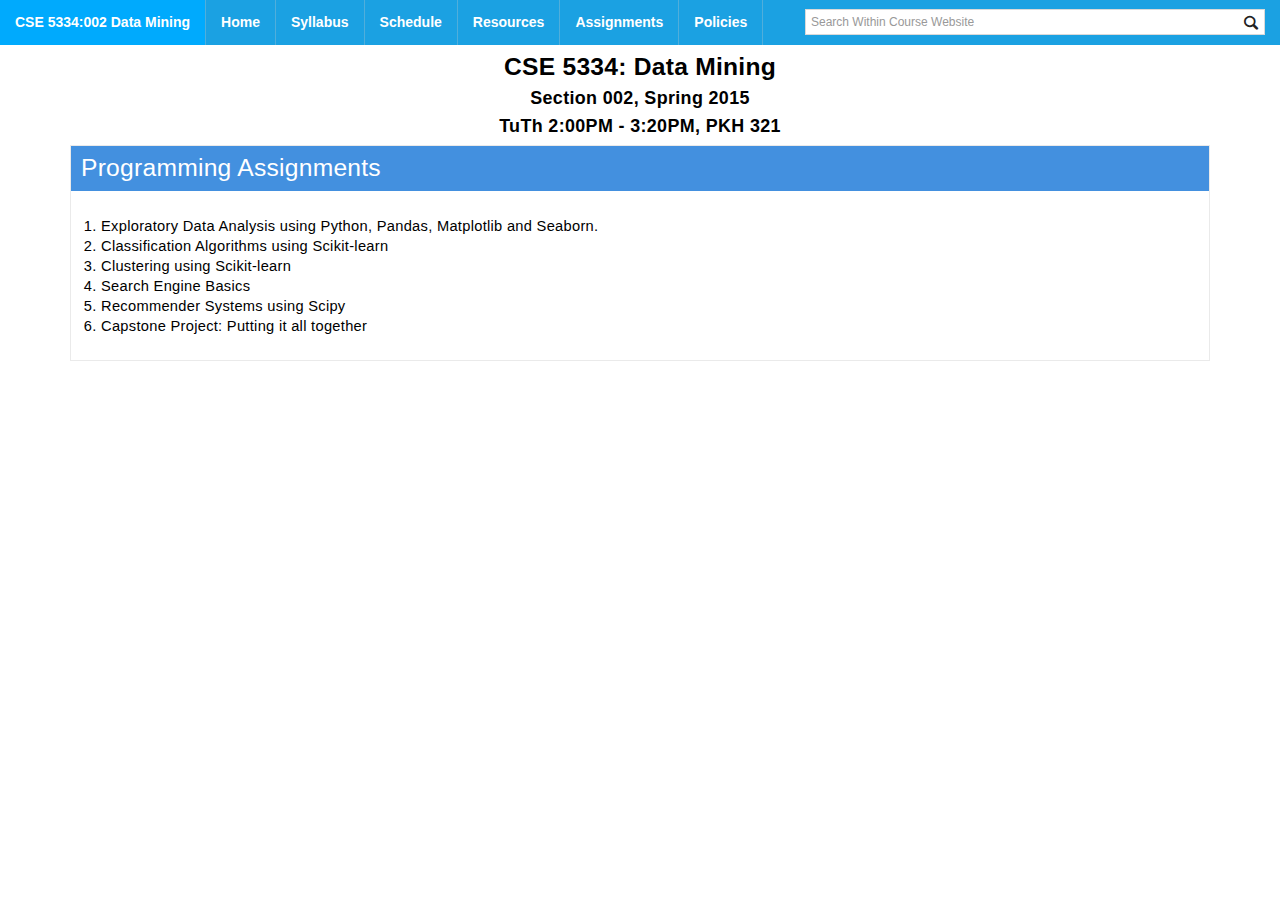
==== assignments.html @ b28990b8 "Initial checkin." ====
<!DOCTYPE html>
<html lang="en">
    <head>
        <link href="css/metro-bootstrap.min.css" rel="stylesheet">
        <link href="css/metro-bootstrap-responsive.min.css" rel="stylesheet">
        <link href="css/iconFont.min.css" rel="stylesheet">
        <link href="css/courses.css" rel="stylesheet">

        <script src="js/jquery/jquery.min.js"></script>
        <script src="js/jquery/jquery.widget.min.js"></script>

        <title>CSE 5334:002 Data Mining - Programming Assignments</title>

    </head>

    <body class="metro">

            <div class="navigation-bar">
                <div class="navigation-bar-content">
                    <a href="index.html" class="element"><strong>CSE 5334:002 Data Mining</strong></a>
                    <span class="element-divider"></span>

                    <a href="index.html" class="element"><strong>Home</strong></a>
                    <span class="element-divider"></span>
                    <a href="syllabus.html" class="element"><strong>Syllabus</strong></a>
                    <span class="element-divider"></span>
                    <a href="schedule.html" class="element"><strong>Schedule</strong></a>
                    <span class="element-divider"></span>
                    <a href="resources.html" class="element"><strong>Resources</strong></a>
                    <span class="element-divider"></span>
                    <a href="assignments.html" class="element"><strong>Assignments</strong></a>
                    <span class="element-divider"></span>
                    <a href="policies.html" class="element"><strong>Policies</strong></a>
                    <span class="element-divider"></span>

                    <div class="element input-element  place-right">
                        <form role="search" method="GET" action="https://www.google.com/search" target="_blank">
                            <div class="input-control text size6">
                                <input type="text" placeholder="Search Within Course Website"  name="as_q" >
                                <input type="hidden" name="as_sitesearch" value="saravanan-thirumuruganathan.github.io">
                                <button class="btn-search"></button>
                            </div>
                        </form>
                    </div>

                </div>
            </div>







        <div class="container">

            <h3 class="text-center">CSE 5334: Data Mining</h3>
                <h4 class="text-center">Section 002, Spring 2015</h4>
                <h4 class="text-center">TuTh 2:00PM - 3:20PM, PKH 321</h4>


                <div class="panel">
                    <div class="panel-header bg-lightBlue fg-white">
                        Programming Assignments
                    </div>
                    <div class="panel-content">

                        <ol>
                            <li> Exploratory Data Analysis using Python, Pandas, Matplotlib and Seaborn.</li>
                            <li> Classification Algorithms using Scikit-learn</li>
                            <li> Clustering using Scikit-learn</li>
                            <li> Search Engine Basics</li>
                            <li> Recommender Systems using Scipy</li>
                            <li> Capstone Project: Putting it all together</li>
                        </ol>
        

                    </div>

                </div>




<p></p>


        </div>        

    </body>
</html>
---- css/iconFont.min.css ----
@font-face{font-family:'iconFont';src:url('../fonts/iconFont.eot');src:url('../fonts/iconFont.eot?#iefix') format('embedded-opentype'),url('../fonts/iconFont.woff') format('woff'),url('../fonts/iconFont.ttf') format('truetype'),url('../fonts/iconFont.svg#iconFont') format('svg');font-weight:normal;font-style:normal}[data-icon]:before{font-family:'iconFont';content:attr(data-icon);speak:none;font-weight:normal;font-variant:normal;text-transform:none;line-height:1;-webkit-font-smoothing:antialiased}[class*="icon-"]{font-family:'iconFont' !important;speak:none;font-style:normal;font-weight:normal !important;font-variant:normal;text-transform:none;text-decoration:inherit;line-height:1;display:inline-block;vertical-align:-8%;-webkit-font-smoothing:antialiased;font-size:inherit}[class*="icon-"].smaller{font-size:.7em;vertical-align:6%}[class*="icon-"].large{font-size:1.2em;vertical-align:-10%}.icon-newspaper:before{content:"\e001"}.icon-pencil:before{content:"\e002"}.icon-droplet:before{content:"\e003"}.icon-pictures:before{content:"\e004"}.icon-camera:before{content:"\e005"}.icon-music:before{content:"\e006"}.icon-film:before{content:"\e007"}.icon-camera-2:before{content:"\e008"}.icon-spades:before{content:"\e009"}.icon-clubs:before{content:"\e00a"}.icon-diamonds:before{content:"\e00b"}.icon-broadcast:before{content:"\e00c"}.icon-mic:before{content:"\e00d"}.icon-book:before{content:"\e00e"}.icon-file:before{content:"\e00f"}.icon-new:before{content:"\e010"}.icon-copy:before{content:"\e011"}.icon-folder:before{content:"\e012"}.icon-folder-2:before{content:"\e013"}.icon-tag:before{content:"\e014"}.icon-cart:before{content:"\e015"}.icon-basket:before{content:"\e016"}.icon-calculate:before{content:"\e017"}.icon-support:before{content:"\e018"}.icon-phone:before{content:"\e019"}.icon-mail:before{content:"\e01a"}.icon-location:before{content:"\e01b"}.icon-compass:before{content:"\e01c"}.icon-history:before{content:"\e01d"}.icon-clock:before{content:"\e01e"}.icon-bell:before{content:"\e01f"}.icon-calendar:before{content:"\e020"}.icon-printer:before{content:"\e021"}.icon-mouse:before{content:"\e022"}.icon-screen:before{content:"\e023"}.icon-laptop:before{content:"\e024"}.icon-mobile:before{content:"\e025"}.icon-cabinet:before{content:"\e026"}.icon-drawer:before{content:"\e027"}.icon-drawer-2:before{content:"\e028"}.icon-box:before{content:"\e029"}.icon-box-add:before{content:"\e02a"}.icon-box-remove:before{content:"\e02b"}.icon-download:before{content:"\e02c"}.icon-upload:before{content:"\e02d"}.icon-database:before{content:"\e02e"}.icon-flip:before{content:"\e02f"}.icon-flip-2:before{content:"\e030"}.icon-undo:before{content:"\e031"}.icon-redo:before{content:"\e032"}.icon-forward:before{content:"\e033"}.icon-reply:before{content:"\e034"}.icon-reply-2:before{content:"\e035"}.icon-comments:before{content:"\e036"}.icon-comments-2:before{content:"\e037"}.icon-comments-3:before{content:"\e038"}.icon-comments-4:before{content:"\e039"}.icon-comments-5:before{content:"\e03a"}.icon-user:before{content:"\e03b"}.icon-user-2:before{content:"\e03c"}.icon-user-3:before{content:"\e03d"}.icon-busy:before{content:"\e03e"}.icon-loading:before{content:"\e03f"}.icon-loading-2:before{content:"\e040"}.icon-search:before{content:"\e041"}.icon-zoom-in:before{content:"\e042"}.icon-zoom-out:before{content:"\e043"}.icon-key:before{content:"\e044"}.icon-key-2:before{content:"\e045"}.icon-locked:before{content:"\e046"}.icon-unlocked:before{content:"\e047"}.icon-wrench:before{content:"\e048"}.icon-equalizer:before{content:"\e049"}.icon-cog:before{content:"\e04a"}.icon-pie:before{content:"\e04b"}.icon-bars:before{content:"\e04c"}.icon-stats-up:before{content:"\e04d"}.icon-gift:before{content:"\e04e"}.icon-trophy:before{content:"\e04f"}.icon-diamond:before{content:"\e050"}.icon-coffee:before{content:"\e051"}.icon-rocket:before{content:"\e052"}.icon-meter-slow:before{content:"\e053"}.icon-meter-medium:before{content:"\e054"}.icon-meter-fast:before{content:"\e055"}.icon-dashboard:before{content:"\e056"}.icon-fire:before{content:"\e057"}.icon-lab:before{content:"\e058"}.icon-remove:before{content:"\e059"}.icon-briefcase:before{content:"\e05a"}.icon-briefcase-2:before{content:"\e05b"}.icon-cars:before{content:"\e05c"}.icon-bus:before{content:"\e05d"}.icon-cube:before{content:"\e05e"}.icon-cube-2:before{content:"\e05f"}.icon-puzzle:before{content:"\e060"}.icon-glasses:before{content:"\e061"}.icon-glasses-2:before{content:"\e062"}.icon-accessibility:before{content:"\e063"}.icon-accessibility-2:before{content:"\e064"}.icon-target:before{content:"\e065"}.icon-target-2:before{content:"\e066"}.icon-lightning:before{content:"\e067"}.icon-power:before{content:"\e068"}.icon-power-2:before{content:"\e069"}.icon-clipboard:before{content:"\e06a"}.icon-clipboard-2:before{content:"\e06b"}.icon-playlist:before{content:"\e06c"}.icon-grid-view:before{content:"\e06d"}.icon-tree-view:before{content:"\e06e"}.icon-cloud:before{content:"\e06f"}.icon-cloud-2:before{content:"\e070"}.icon-download-2:before{content:"\e071"}.icon-upload-2:before{content:"\e072"}.icon-upload-3:before{content:"\e073"}.icon-link:before{content:"\e074"}.icon-link-2:before{content:"\e075"}.icon-flag:before{content:"\e076"}.icon-flag-2:before{content:"\e077"}.icon-attachment:before{content:"\e078"}.icon-eye:before{content:"\e079"}.icon-bookmark:before{content:"\e07a"}.icon-bookmark-2:before{content:"\e07b"}.icon-star:before{content:"\e07c"}.icon-star-2:before{content:"\e07d"}.icon-star-3:before{content:"\e07e"}.icon-heart:before{content:"\e07f"}.icon-heart-2:before{content:"\e080"}.icon-thumbs-up:before{content:"\e081"}.icon-thumbs-down:before{content:"\e082"}.icon-plus:before{content:"\e083"}.icon-minus:before{content:"\e084"}.icon-help:before{content:"\e085"}.icon-help-2:before{content:"\e086"}.icon-blocked:before{content:"\e087"}.icon-cancel:before{content:"\e088"}.icon-cancel-2:before{content:"\e089"}.icon-checkmark:before{content:"\e08a"}.icon-minus-2:before{content:"\e08b"}.icon-plus-2:before{content:"\e08c"}.icon-enter:before{content:"\e08d"}.icon-exit:before{content:"\e08e"}.icon-loop:before{content:"\e08f"}.icon-arrow-up-left:before{content:"\e090"}.icon-arrow-up:before{content:"\e091"}.icon-arrow-up-right:before{content:"\e092"}.icon-arrow-right:before{content:"\e093"}.icon-arrow-down-right:before{content:"\e094"}.icon-arrow-down:before{content:"\e095"}.icon-arrow-down-left:before{content:"\e096"}.icon-arrow-left:before{content:"\e097"}.icon-arrow-up-2:before{content:"\e098"}.icon-arrow-right-2:before{content:"\e099"}.icon-arrow-down-2:before{content:"\e09a"}.icon-arrow-left-2:before{content:"\e09b"}.icon-arrow-up-3:before{content:"\e09c"}.icon-arrow-right-3:before{content:"\e09d"}.icon-arrow-down-3:before{content:"\e09e"}.icon-arrow-left-3:before{content:"\e09f"}.icon-menu:before{content:"\e0a0"}.icon-enter-2:before{content:"\e0a1"}.icon-backspace:before{content:"\e0a2"}.icon-backspace-2:before{content:"\e0a3"}.icon-tab:before{content:"\e0a4"}.icon-tab-2:before{content:"\e0a5"}.icon-checkbox:before{content:"\e0a6"}.icon-checkbox-unchecked:before{content:"\e0a7"}.icon-checkbox-partial:before{content:"\e0a8"}.icon-radio-checked:before{content:"\e0a9"}.icon-radio-unchecked:before{content:"\e0aa"}.icon-font:before{content:"\e0ab"}.icon-paragraph-left:before{content:"\e0ac"}.icon-paragraph-center:before{content:"\e0ad"}.icon-paragraph-right:before{content:"\e0ae"}.icon-paragraph-justify:before{content:"\e0af"}.icon-left-to-right:before{content:"\e0b0"}.icon-right-to-left:before{content:"\e0b1"}.icon-share:before{content:"\e0b2"}.icon-new-tab:before{content:"\e0b3"}.icon-new-tab-2:before{content:"\e0b4"}.icon-embed:before{content:"\e0b5"}.icon-code:before{content:"\e0b6"}.icon-bluetooth:before{content:"\e0b7"}.icon-share-2:before{content:"\e0b8"}.icon-share-3:before{content:"\e0b9"}.icon-mail-2:before{content:"\e0ba"}.icon-google:before{content:"\e0bb"}.icon-google-plus:before{content:"\e0bc"}.icon-google-drive:before{content:"\e0bd"}.icon-facebook:before{content:"\e0be"}.icon-instagram:before{content:"\e0bf"}.icon-twitter:before{content:"\e0c0"}.icon-feed:before{content:"\e0c1"}.icon-youtube:before{content:"\e0c2"}.icon-vimeo:before{content:"\e0c3"}.icon-flickr:before{content:"\e0c4"}.icon-picassa:before{content:"\e0c5"}.icon-dribbble:before{content:"\e0c6"}.icon-deviantart:before{content:"\e0c7"}.icon-github:before{content:"\e0c8"}.icon-github-2:before{content:"\e0c9"}.icon-github-3:before{content:"\e0ca"}.icon-github-4:before{content:"\e0cb"}.icon-github-5:before{content:"\e0cc"}.icon-git:before{content:"\e0cd"}.icon-github-6:before{content:"\e0ce"}.icon-wordpress:before{content:"\e0cf"}.icon-joomla:before{content:"\e0d0"}.icon-blogger:before{content:"\e0d1"}.icon-tumblr:before{content:"\e0d2"}.icon-yahoo:before{content:"\e0d3"}.icon-amazon:before{content:"\e0d4"}.icon-tux:before{content:"\e0d5"}.icon-apple:before{content:"\e0d6"}.icon-finder:before{content:"\e0d7"}.icon-android:before{content:"\e0d8"}.icon-windows:before{content:"\e0d9"}.icon-soundcloud:before{content:"\e0da"}.icon-skype:before{content:"\e0db"}.icon-reddit:before{content:"\e0dc"}.icon-linkedin:before{content:"\e0dd"}.icon-lastfm:before{content:"\e0de"}.icon-delicious:before{content:"\e0df"}.icon-stumbleupon:before{content:"\e0e0"}.icon-pinterest:before{content:"\e0e1"}.icon-xing:before{content:"\e0e2"}.icon-flattr:before{content:"\e0e3"}.icon-foursquare:before{content:"\e0e4"}.icon-paypal:before{content:"\e0e5"}.icon-yelp:before{content:"\e0e6"}.icon-libreoffice:before{content:"\e0e7"}.icon-file-pdf:before{content:"\e0e8"}.icon-file-openoffice:before{content:"\e0e9"}.icon-file-word:before{content:"\e0ea"}.icon-file-excel:before{content:"\e0eb"}.icon-file-powerpoint:before{content:"\e0ec"}.icon-file-zip:before{content:"\e0ed"}.icon-file-xml:before{content:"\e0ee"}.icon-file-css:before{content:"\e0ef"}.icon-html5:before{content:"\e0f0"}.icon-html5-2:before{content:"\e0f1"}.icon-css3:before{content:"\e0f2"}.icon-chrome:before{content:"\e0f3"}.icon-firefox:before{content:"\e0f4"}.icon-IE:before{content:"\e0f5"}.icon-opera:before{content:"\e0f6"}.icon-safari:before{content:"\e0f7"}.icon-IcoMoon:before{content:"\e0f8"}.icon-sunrise:before{content:"\e0f9"}.icon-sun:before{content:"\e0fa"}.icon-moon:before{content:"\e0fb"}.icon-sun-2:before{content:"\e0fc"}.icon-windy:before{content:"\e0fd"}.icon-wind:before{content:"\e0fe"}.icon-snowflake:before{content:"\e0ff"}.icon-cloudy:before{content:"\e100"}.icon-cloud-3:before{content:"\e101"}.icon-weather:before{content:"\e102"}.icon-weather-2:before{content:"\e103"}.icon-weather-3:before{content:"\e104"}.icon-lines:before{content:"\e105"}.icon-cloud-4:before{content:"\e106"}.icon-lightning-2:before{content:"\e107"}.icon-lightning-3:before{content:"\e108"}.icon-rainy:before{content:"\e109"}.icon-rainy-2:before{content:"\e10a"}.icon-windy-2:before{content:"\e10b"}.icon-windy-3:before{content:"\e10c"}.icon-snowy:before{content:"\e10d"}.icon-snowy-2:before{content:"\e10e"}.icon-snowy-3:before{content:"\e10f"}.icon-weather-4:before{content:"\e110"}.icon-cloudy-2:before{content:"\e111"}.icon-cloud-5:before{content:"\e112"}.icon-lightning-4:before{content:"\e113"}.icon-sun-3:before{content:"\e114"}.icon-moon-2:before{content:"\e115"}.icon-cloudy-3:before{content:"\e116"}.icon-cloud-6:before{content:"\e117"}.icon-cloud-7:before{content:"\e118"}.icon-lightning-5:before{content:"\e119"}.icon-rainy-3:before{content:"\e11a"}.icon-rainy-4:before{content:"\e11b"}.icon-windy-4:before{content:"\e11c"}.icon-windy-5:before{content:"\e11d"}.icon-snowy-4:before{content:"\e11e"}.icon-snowy-5:before{content:"\e11f"}.icon-weather-5:before{content:"\e120"}.icon-cloudy-4:before{content:"\e121"}.icon-lightning-6:before{content:"\e122"}.icon-thermometer:before{content:"\e123"}.icon-compass-2:before{content:"\e124"}.icon-none:before{content:"\e125"}.icon-Celsius:before{content:"\e126"}.icon-Fahrenheit:before{content:"\e127"}.icon-forrst:before{content:"\e128"}.icon-headphones:before{content:"\e129"}.icon-bug:before{content:"\e12a"}.icon-cart-2:before{content:"\e12b"}.icon-earth:before{content:"\e12c"}.icon-battery:before{content:"\e12d"}.icon-list:before{content:"\e12e"}.icon-grid:before{content:"\e12f"}.icon-alarm:before{content:"\e130"}.icon-location-2:before{content:"\e131"}.icon-pointer:before{content:"\e132"}.icon-diary:before{content:"\e133"}.icon-eye-2:before{content:"\e134"}.icon-console:before{content:"\e135"}.icon-location-3:before{content:"\e136"}.icon-move:before{content:"\e137"}.icon-gift-2:before{content:"\e138"}.icon-monitor:before{content:"\e139"}.icon-mobile-2:before{content:"\e13a"}.icon-switch:before{content:"\e13b"}.icon-star-4:before{content:"\e13c"}.icon-address-book:before{content:"\e13d"}.icon-shit:before{content:"\e13e"}.icon-cone:before{content:"\e13f"}.icon-credit-card:before{content:"\e140"}.icon-type:before{content:"\e141"}.icon-volume:before{content:"\e142"}.icon-volume-2:before{content:"\e143"}.icon-locked-2:before{content:"\e144"}.icon-warning:before{content:"\e145"}.icon-info:before{content:"\e146"}.icon-filter:before{content:"\e147"}.icon-bookmark-3:before{content:"\e148"}.icon-bookmark-4:before{content:"\e149"}.icon-stats:before{content:"\e14a"}.icon-compass-3:before{content:"\e14b"}.icon-keyboard:before{content:"\e14c"}.icon-award-fill:before{content:"\e14d"}.icon-award-stroke:before{content:"\e14e"}.icon-beaker-alt:before{content:"\e14f"}.icon-beaker:before{content:"\e150"}.icon-move-vertical:before{content:"\e151"}.icon-move-horizontal:before{content:"\e152"}.icon-steering-wheel:before{content:"\e153"}.icon-volume-3:before{content:"\e154"}.icon-volume-mute:before{content:"\e155"}.icon-play:before{content:"\e156"}.icon-pause:before{content:"\e157"}.icon-stop:before{content:"\e158"}.icon-eject:before{content:"\e159"}.icon-first:before{content:"\e15a"}.icon-last:before{content:"\e15b"}.icon-play-alt:before{content:"\e15c"}.icon-battery-charging:before{content:"\e160"}.icon-left-quote:before{content:"\e161"}.icon-right-quote:before{content:"\e162"}.icon-left-quote-alt:before{content:"\e163"}.icon-right-quote-alt:before{content:"\e164"}.icon-smiley:before{content:"\e165"}.icon-umbrella:before{content:"\e166"}.icon-info-2:before{content:"\e167"}.icon-chart-alt:before{content:"\e168"}.icon-at:before{content:"\e169"}.icon-hash:before{content:"\e16a"}.icon-pilcrow:before{content:"\e16b"}.icon-fullscreen-alt:before{content:"\e16c"}.icon-fullscreen-exit-alt:before{content:"\e16d"}.icon-layers-alt:before{content:"\e16e"}.icon-layers:before{content:"\e16f"}.icon-floppy:before{content:"\e170"}.icon-rainbow:before{content:"\e000"}.icon-air:before{content:"\e171"}.icon-home:before{content:"\e172"}.icon-spin:before{content:"\e173"}.icon-auction:before{content:"\e174"}.icon-dollar:before{content:"\e175"}.icon-dollar-2:before{content:"\e176"}.icon-coins:before{content:"\e177"}.icon-file-2:before{content:"\e186"}.icon-file-3:before{content:"\e187"}.icon-file-4:before{content:"\e188"}.icon-files:before{content:"\e189"}.icon-phone-2:before{content:"\e18a"}.icon-tablet:before{content:"\e18b"}.icon-monitor-2:before{content:"\e18c"}.icon-window:before{content:"\e18d"}.icon-tv:before{content:"\e18e"}.icon-camera-3:before{content:"\e18f"}.icon-image:before{content:"\e190"}.icon-open:before{content:"\e191"}.icon-sale:before{content:"\e192"}.icon-direction:before{content:"\e193"}.icon-medal:before{content:"\e194"}.icon-medal-2:before{content:"\e195"}.icon-satellite:before{content:"\e196"}.icon-discout:before{content:"\e197"}.icon-barcode:before{content:"\e198"}.icon-ticket:before{content:"\e199"}.icon-shipping:before{content:"\e19a"}.icon-globe:before{content:"\e19b"}.icon-anchor:before{content:"\e19c"}.icon-pop-out:before{content:"\e19d"}.icon-pop-in:before{content:"\e19e"}.icon-resize:before{content:"\e178"}.icon-battery-2:before{content:"\e179"}.icon-battery-3:before{content:"\e17a"}.icon-battery-4:before{content:"\e17b"}.icon-battery-5:before{content:"\e17c"}.icon-tools:before{content:"\e17d"}.icon-alarm-2:before{content:"\e17e"}.icon-alarm-cancel:before{content:"\e17f"}.icon-alarm-clock:before{content:"\e180"}.icon-chronometer:before{content:"\e181"}.icon-ruler:before{content:"\e182"}.icon-lamp:before{content:"\e183"}.icon-lamp-2:before{content:"\e184"}.icon-scissors:before{content:"\e185"}.icon-volume-4:before{content:"\e19f"}.icon-volume-5:before{content:"\e1a0"}.icon-volume-6:before{content:"\e1a1"}.icon-battery-full:before{content:"\e15f"}.icon-battery-empty:before{content:"\e15d"}.icon-battery-half:before{content:"\e15e"}.icon-zip:before{content:"\e1a2"}.icon-zip-2:before{content:"\e1a3"}.icon-play-2:before{content:"\e1a4"}.icon-pause-2:before{content:"\e1a5"}.icon-record:before{content:"\e1a6"}.icon-stop-2:before{content:"\e1a7"}.icon-next:before{content:"\e1a8"}.icon-previous:before{content:"\e1a9"}.icon-first-2:before{content:"\e1aa"}.icon-last-2:before{content:"\e1ab"}.icon-arrow-left-4:before{content:"\e1ac"}.icon-arrow-down-4:before{content:"\e1ad"}.icon-arrow-up-4:before{content:"\e1ae"}.icon-arrow-right-4:before{content:"\e1af"}.icon-arrow-left-5:before{content:"\e1b0"}.icon-arrow-down-5:before{content:"\e1b1"}.icon-arrow-up-5:before{content:"\e1b2"}.icon-arrow-right-5:before{content:"\e1b3"}.icon-cc:before{content:"\e1b4"}.icon-cc-by:before{content:"\e1b5"}.icon-cc-nc:before{content:"\e1b6"}.icon-cc-nc-eu:before{content:"\e1b7"}.icon-cc-nc-jp:before{content:"\e1b8"}.icon-cc-sa:before{content:"\e1b9"}.icon-cc-nd:before{content:"\e1ba"}.icon-cc-pd:before{content:"\e1bb"}.icon-cc-zero:before{content:"\e1bc"}.icon-cc-share:before{content:"\e1bd"}.icon-cc-share-2:before{content:"\e1be"}.icon-cycle:before{content:"\e1bf"}.icon-stop-3:before{content:"\e1c0"}.icon-stats-2:before{content:"\e1c1"}.icon-stats-3:before{content:"\e1c2"}
---- css/courses.css ----
.description {
  margin: 10px 0;
}

.example > img {
  margin: 5px;
  display: inline-block;
}
.example .image-container {
  margin: 10px;
  display: inline-block;
  vertical-align: middle;
}

p {
   text-align:justify;
}
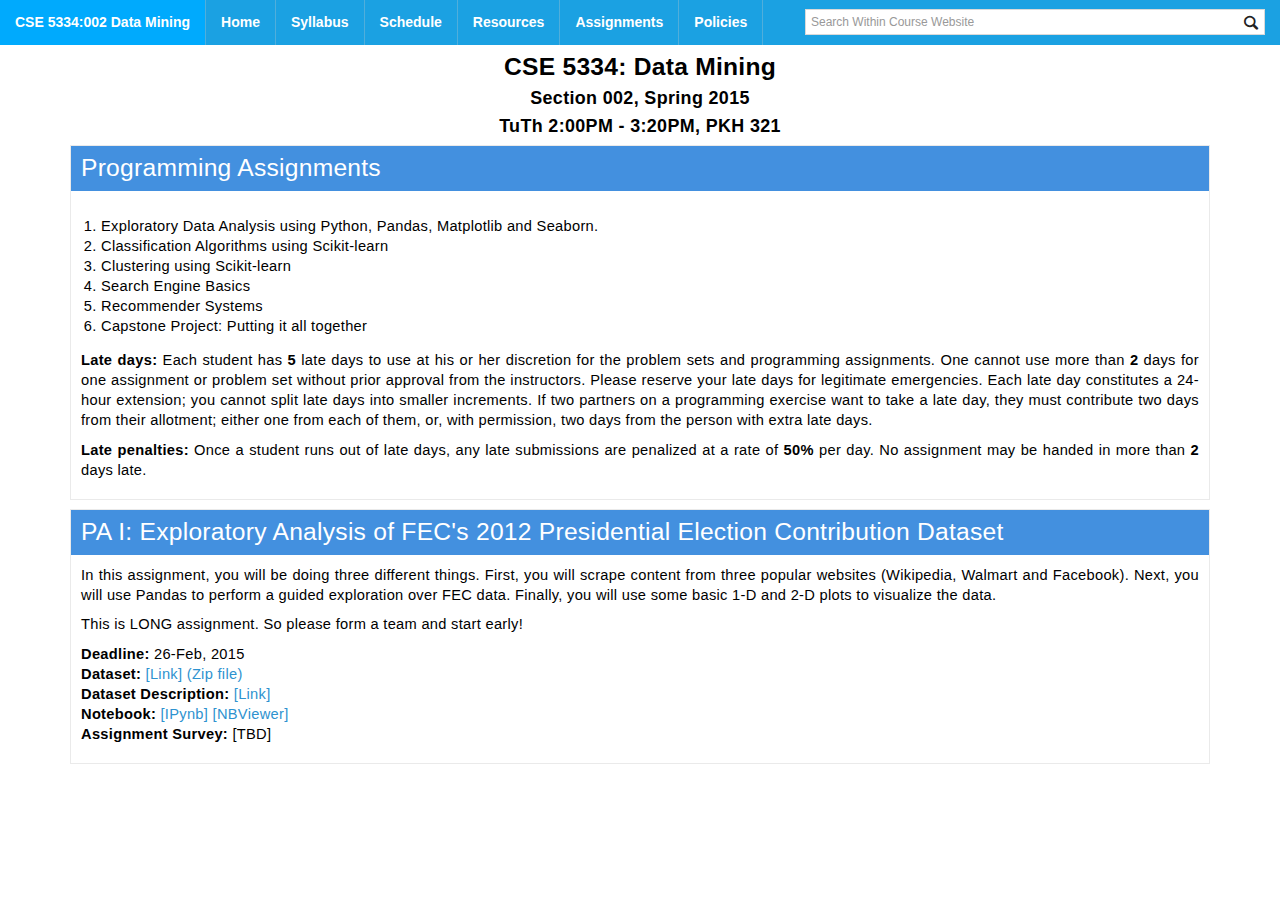
==== commit 3db19711: "Added slides for lecture 7 - decision trees." ====
--- a/assignments.html
+++ b/assignments.html
@@ -6,8 +6,9 @@
         <link href="css/iconFont.min.css" rel="stylesheet">
         <link href="css/courses.css" rel="stylesheet">
 
-        <script src="js/jquery/jquery.min.js"></script>
-        <script src="js/jquery/jquery.widget.min.js"></script>
+        <script src="js/jquery.min.js"></script>
+        <script src="js/jquery.widget.min.js"></script>
+        <script src="js/metro.min.js"></script>
 
         <title>CSE 5334:002 Data Mining - Programming Assignments</title>
 
@@ -70,17 +71,61 @@
                             <li> Classification Algorithms using Scikit-learn</li>
                             <li> Clustering using Scikit-learn</li>
                             <li> Search Engine Basics</li>
-                            <li> Recommender Systems using Scipy</li>
+                            <li> Recommender Systems</li>
                             <li> Capstone Project: Putting it all together</li>
                         </ol>
         
+                    <p>
+
+                    <strong>Late days: </strong>
+                    Each student has <b>5</b> late days to use at his or her discretion for the problem sets and programming assignments. One cannot use more than <b>2</b> days for one assignment or problem set without prior approval from the instructors. Please reserve your late days for legitimate emergencies. Each late day constitutes a 24-hour extension; you cannot split late days into smaller increments. If two partners on a programming exercise want to take a late day, they must contribute two days from their allotment; either one from each of them, or, with permission, two days from the person with extra late days.   
+                    </p>
+
+<p>
+                    <strong>Late penalties:</strong>
+Once a student runs out of late days, any late submissions are penalized at a rate of <b>50%</b> per day. No assignment may be handed in more than <b>2</b> days late.
+</p>
+
 
                     </div>
 
                 </div>
 
 
+<p></p>
+                <div class="panel">
+                    <div class="panel-header bg-lightBlue fg-white">
+                        PA I: Exploratory Analysis of FEC's 2012 Presidential Election Contribution Dataset 
+                    </div>
+                    <div class="panel-content">
+                        <p>
+                        In this assignment, you will be doing three different things. 
+                        First, you will scrape content from three popular websites (Wikipedia, Walmart and Facebook).
+                        Next, you will use Pandas to perform a guided exploration over FEC data.
+                        Finally, you will use some basic 1-D and 2-D plots to visualize the data.
+                        </p>
 
+                        <p>
+                            This is LONG assignment. So please form a team and start early!
+                        </p>
+
+                        <p>
+                            <b>Deadline: </b>  26-Feb, 2015 <br/>
+                            <b>Dataset: </b> 
+                                <a href="http://saravanan-thirumuruganathan.github.io/cse5334Spring2015/assignments/PA1/fec_2012_contribution_subset.csv.zip">
+                                        [Link] (Zip file)</a> <br/>
+                            <b>Dataset Description: </b> 
+                                <a href="ftp://ftp.fec.gov/FEC/Presidential_Map/2012/DATA_DICTIONARIES/CONTRIBUTOR_FORMAT.txt">[Link]</a> <br/>
+                            <b>Notebook: </b> 
+                                    <a href="http://saravanan-thirumuruganathan.github.io/cse5334Spring2015/assignments/PA1/PA1_ExploratoryAnalysis_FEC_2012_PresidentialElections.ipynb">[IPynb]</a>
+                                    <a href="http://nbviewer.ipython.org/url/saravanan-thirumuruganathan.github.io/cse5334Spring2015/assignments/PA1/PA1_ExploratoryAnalysis_FEC_2012_PresidentialElections.ipynb">[NBViewer]</a>
+                                    <br/>
+                            <b>Assignment Survey: </b>  [TBD] <br/>
+
+                        </p>
+
+                    </div>
+                </div>
 
 <p></p>
 
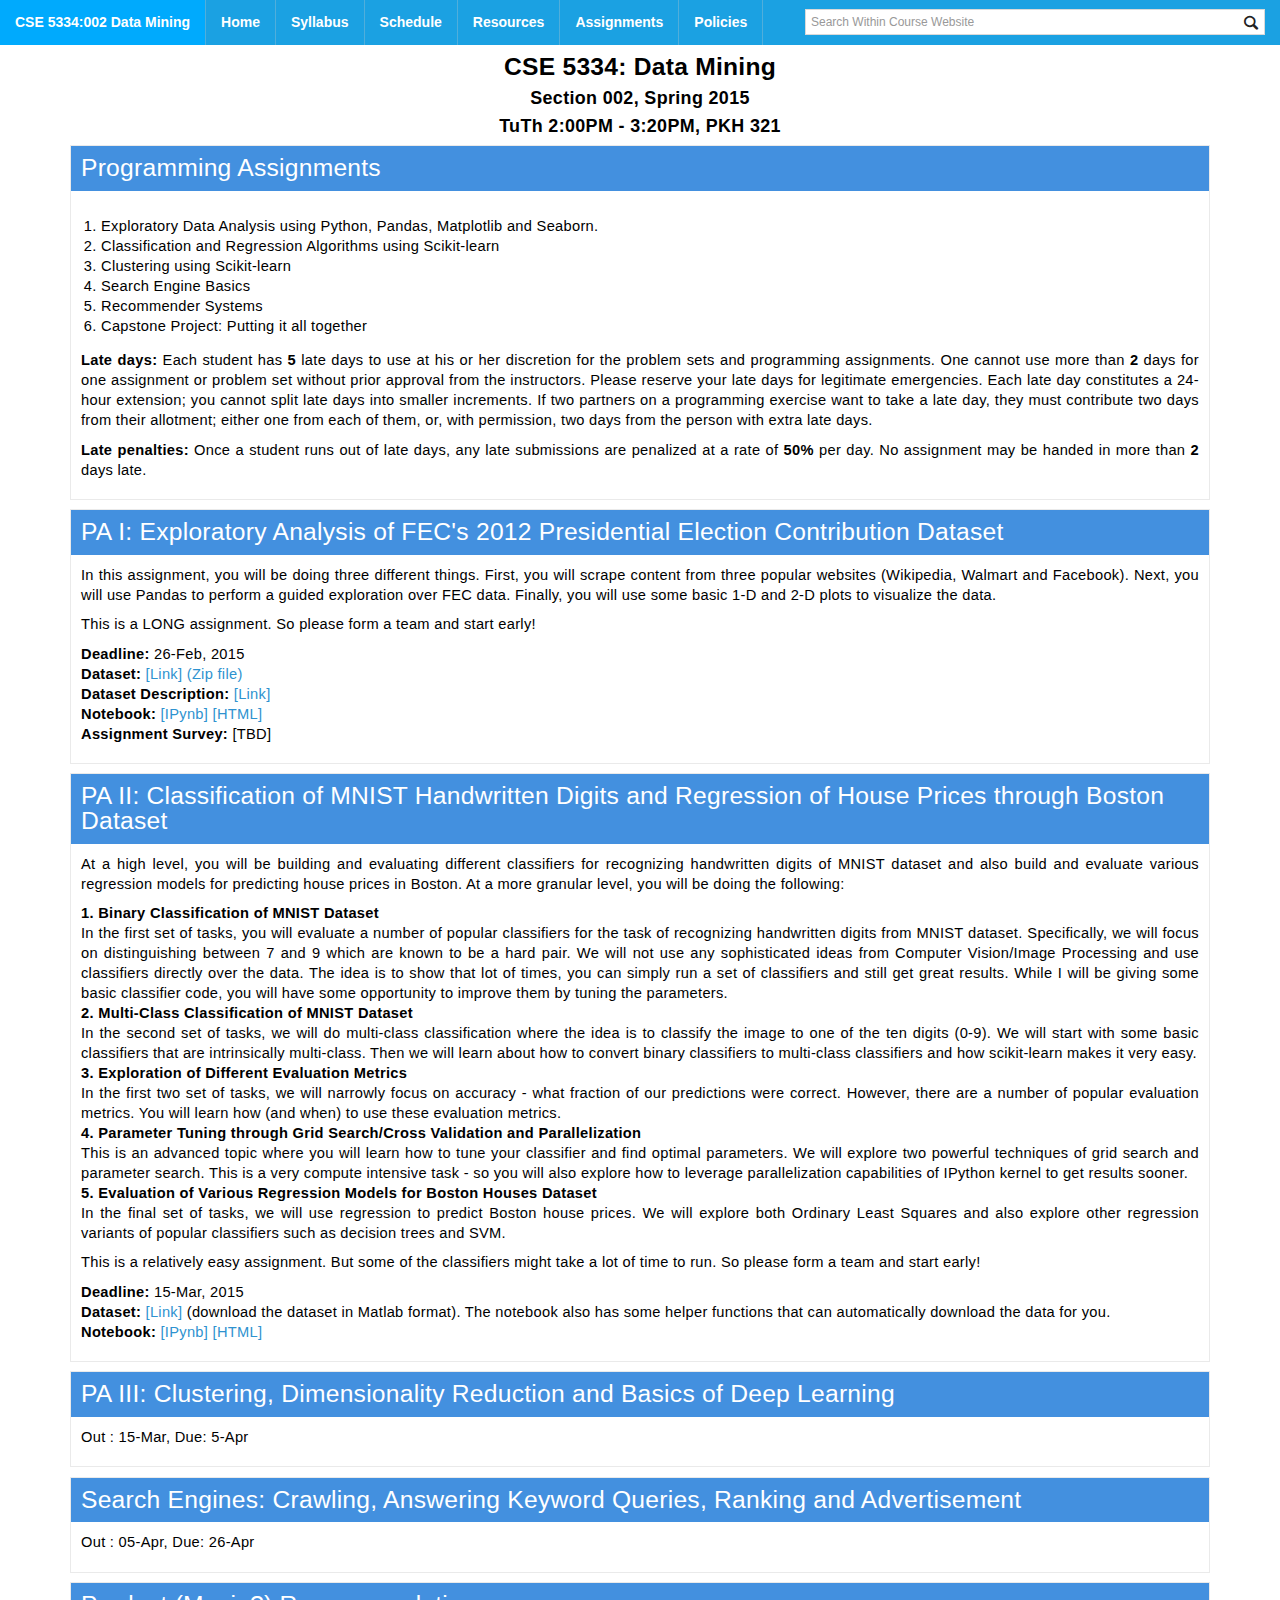
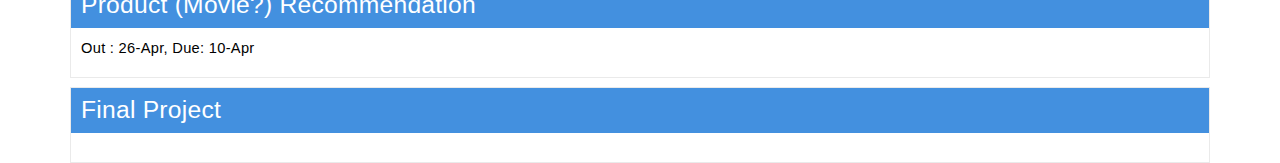
==== commit b831f1d4: "Added model eval sides, updated schedule, added study resources." ====
--- a/assignments.html
+++ b/assignments.html
@@ -68,7 +68,7 @@
 
                         <ol>
                             <li> Exploratory Data Analysis using Python, Pandas, Matplotlib and Seaborn.</li>
-                            <li> Classification Algorithms using Scikit-learn</li>
+                            <li> Classification and Regression Algorithms using Scikit-learn</li>
                             <li> Clustering using Scikit-learn</li>
                             <li> Search Engine Basics</li>
                             <li> Recommender Systems</li>
@@ -106,7 +106,7 @@
                         </p>
 
                         <p>
-                            This is LONG assignment. So please form a team and start early!
+                            This is a LONG assignment. So please form a team and start early!
                         </p>
 
                         <p>
@@ -118,7 +118,7 @@
                                 <a href="ftp://ftp.fec.gov/FEC/Presidential_Map/2012/DATA_DICTIONARIES/CONTRIBUTOR_FORMAT.txt">[Link]</a> <br/>
                             <b>Notebook: </b> 
                                     <a href="http://saravanan-thirumuruganathan.github.io/cse5334Spring2015/assignments/PA1/PA1_ExploratoryAnalysis_FEC_2012_PresidentialElections.ipynb">[IPynb]</a>
-                                    <a href="http://nbviewer.ipython.org/url/saravanan-thirumuruganathan.github.io/cse5334Spring2015/assignments/PA1/PA1_ExploratoryAnalysis_FEC_2012_PresidentialElections.ipynb">[NBViewer]</a>
+                                    <a href="http://nbviewer.ipython.org/url/saravanan-thirumuruganathan.github.io/cse5334Spring2015/assignments/PA1/PA1_ExploratoryAnalysis_FEC_2012_PresidentialElections.ipynb">[HTML]</a>
                                     <br/>
                             <b>Assignment Survey: </b>  [TBD] <br/>
 
@@ -128,6 +128,124 @@
                 </div>
 
 <p></p>
+                
+                
+                
+                <div class="panel">
+                    <div class="panel-header bg-lightBlue fg-white">
+                        PA II: Classification of MNIST Handwritten Digits and Regression of House Prices through Boston Dataset
+                    </div>
+                    <div class="panel-content">
+                        <p>
+At a high level, you will be building and evaluating different classifiers for recognizing handwritten digits of MNIST dataset and also build and evaluate various regression models for predicting house prices in Boston. At a more granular level, you will be doing the following:
+</p><p> 
+
+<strong>1. Binary Classification of MNIST Dataset </strong> 
+<br/>
+
+In the first set of tasks, you will evaluate a number of popular classifiers for the task of recognizing handwritten digits from MNIST dataset. Specifically, we will focus on distinguishing between 7 and 9 which are known to be a hard pair. We will not use any sophisticated ideas from Computer Vision/Image Processing and use classifiers directly over the data. The idea is to show that lot of times, you can simply run a set of classifiers and still get great results. While I will be giving some basic classifier code, you will have some opportunity to improve them by tuning the parameters.
+<br/>
+<strong>2. Multi-Class Classification of MNIST Dataset</strong>
+<br/>
+
+In the second set of tasks, we will do multi-class classification where the idea is to classify the image to one of the ten digits (0-9). We will start with some basic classifiers that are intrinsically multi-class. Then we will learn about how to convert binary classifiers to multi-class classifiers and how scikit-learn makes it very easy.
+<br/>
+<strong>3. Exploration of Different Evaluation Metrics</strong>
+<br/>
+
+In the first two set of tasks, we will narrowly focus on accuracy - what fraction of our predictions were correct. However, there are a number of popular evaluation metrics. You will learn how (and when) to use these evaluation metrics.
+<br/>
+<strong>4. Parameter Tuning through Grid Search/Cross Validation and Parallelization</strong>
+<br/>
+
+This is an advanced topic where you will learn how to tune your classifier and find optimal parameters. We will explore two powerful techniques of grid search and parameter search. This is a very compute intensive task - so you will also explore how to leverage parallelization capabilities of IPython kernel to get results sooner.
+<br/>
+<strong>5. Evaluation of Various Regression Models for Boston Houses Dataset</strong>
+<br/>
+
+In the final set of tasks, we will use regression to predict Boston house prices. We will explore both Ordinary Least Squares and also explore other regression variants of popular classifiers such as decision trees and SVM.
+                        </p>
+
+                        <p>
+                            This is a relatively easy assignment. But some of the classifiers might take a lot of time to run.
+                            So please form a team and start early!
+                        </p>
+
+                        <p>
+                            <b>Deadline: </b>  15-Mar, 2015 <br/>
+                            <b>Dataset: </b> 
+                                <a href="http://mldata.org/repository/data/download/matlab/mnist-original/">
+                                        [Link]</a> (download the dataset in Matlab format). 
+                                        The notebook also has some helper functions that can automatically download the data for you.
+                                <br/>
+                            <b>Notebook: </b> 
+                                    <a href="http://saravanan-thirumuruganathan.github.io/cse5334Spring2015/assignments/PA2/PA2_MNIST_Classification_Boston_Regression.ipynb">[IPynb]</a>
+                                    <a href="http://saravanan-thirumuruganathan.github.io/cse5334Spring2015/assignments/PA2/PA2_MNIST_Classification_Boston_Regression.html">[HTML]</a>
+                                    <br/>
+                        </p>
+
+                    </div>
+                </div>
+
+<p></p>
+
+
+                <div class="panel">
+                    <div class="panel-header bg-lightBlue fg-white">
+                        PA III: Clustering, Dimensionality Reduction and Basics of Deep Learning
+                    </div>
+                    <div class="panel-content">
+                        <p>
+                            Out : 15-Mar, Due: 5-Apr
+                        </p>
+                    </div>
+                </div>
+
+<p></p>
+
+
+
+                <div class="panel">
+                    <div class="panel-header bg-lightBlue fg-white">
+                        Search Engines: Crawling, Answering Keyword Queries, Ranking and Advertisement
+                    </div>
+                    <div class="panel-content">
+                        <p>
+                            Out : 05-Apr, Due: 26-Apr
+                        </p>
+                    </div>
+                </div>
+
+<p></p>
+
+
+
+                <div class="panel">
+                    <div class="panel-header bg-lightBlue fg-white">
+                            Product (Movie?) Recommendation
+                    </div>
+                    <div class="panel-content">
+                        <p>
+                            Out : 26-Apr, Due: 10-Apr
+                        </p>
+                    </div>
+                </div>
+
+<p></p>
+
+
+
+                <div class="panel">
+                    <div class="panel-header bg-lightBlue fg-white">
+                        Final Project
+                    </div>
+                    <div class="panel-content">
+                        <p>
+                        </p>
+                    </div>
+                </div>
+
+<p></p>
 
 
         </div>        
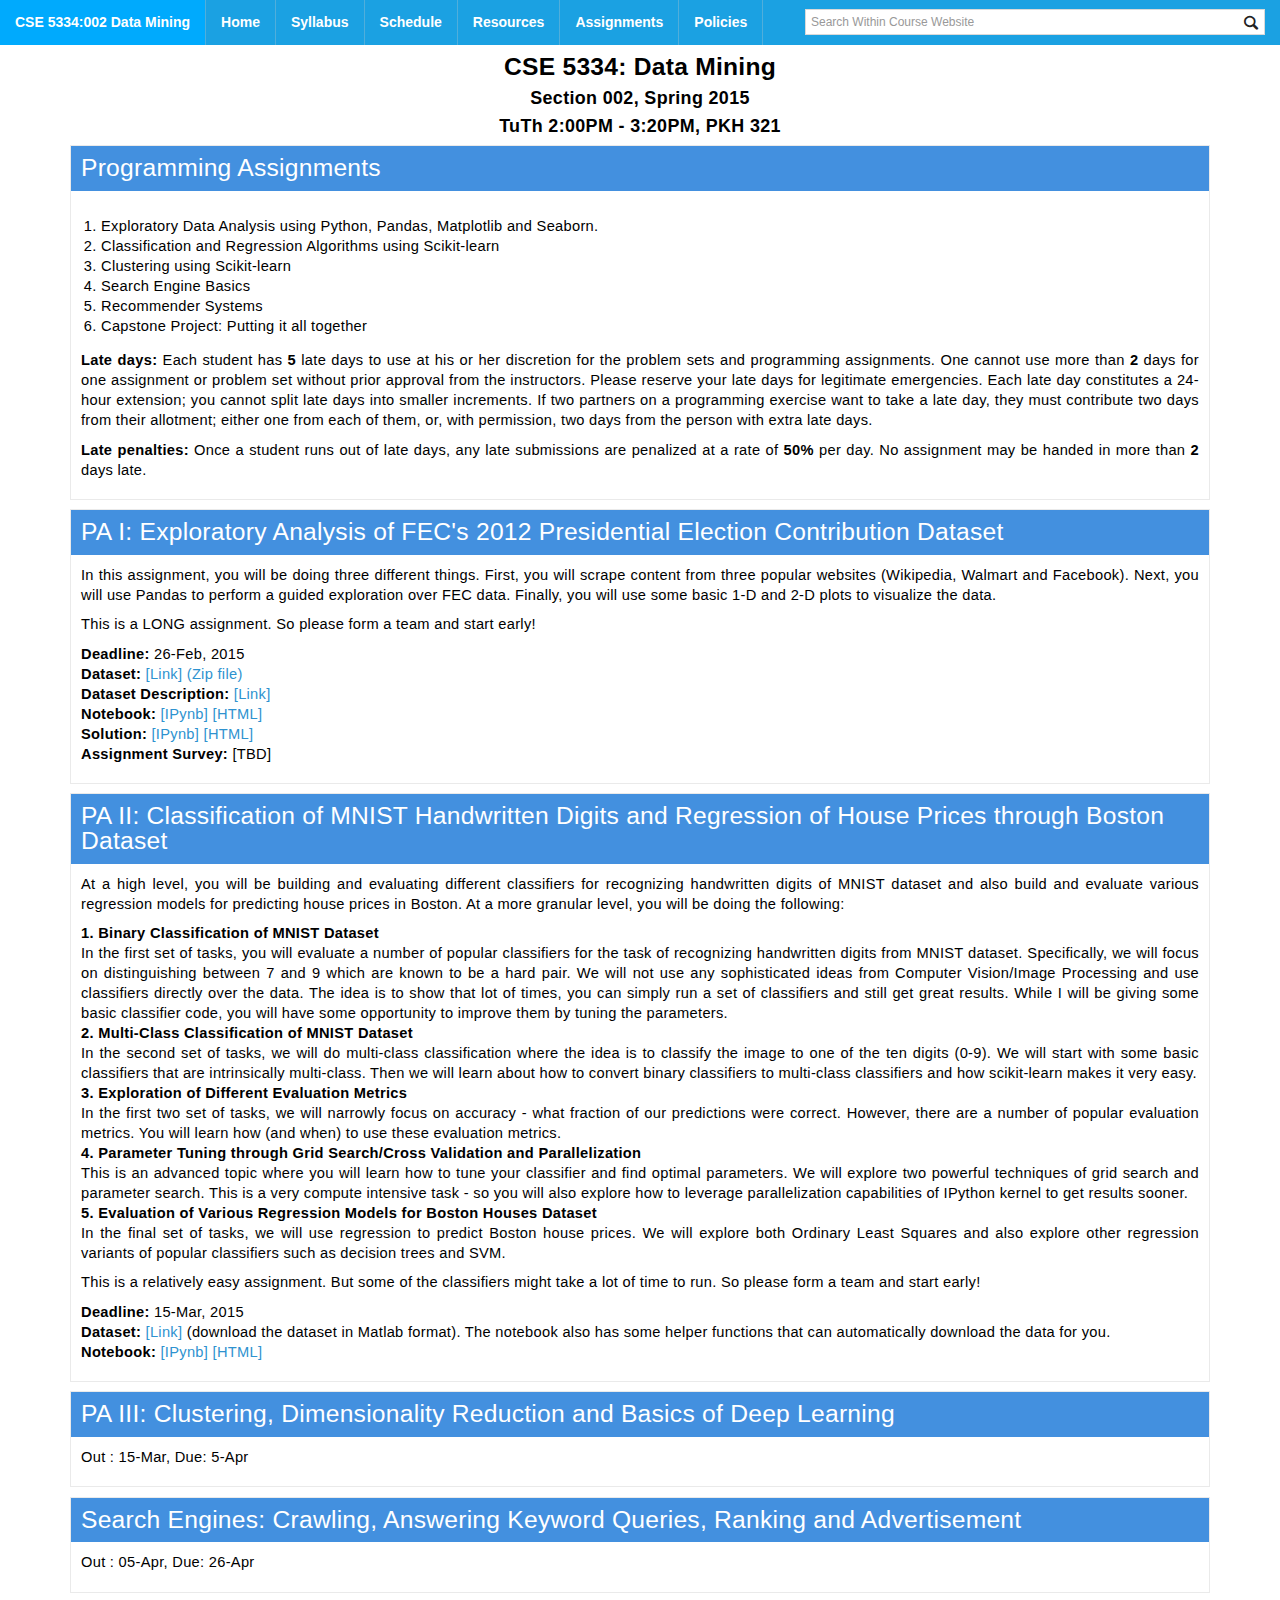
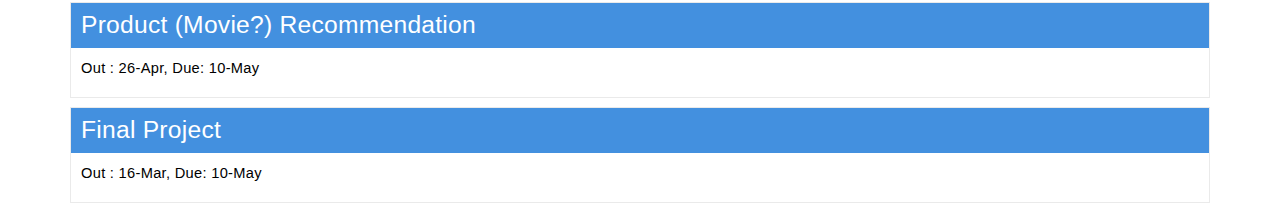
==== commit 69f00030: "Updated PA2 to fix part 3" ====
--- a/assignments.html
+++ b/assignments.html
@@ -120,6 +120,13 @@
                                     <a href="http://saravanan-thirumuruganathan.github.io/cse5334Spring2015/assignments/PA1/PA1_ExploratoryAnalysis_FEC_2012_PresidentialElections.ipynb">[IPynb]</a>
                                     <a href="http://nbviewer.ipython.org/url/saravanan-thirumuruganathan.github.io/cse5334Spring2015/assignments/PA1/PA1_ExploratoryAnalysis_FEC_2012_PresidentialElections.ipynb">[HTML]</a>
                                     <br/>
+
+                            <b>Solution: </b>
+                                <a href="http://saravanan-thirumuruganathan.github.io/cse5334Spring2015/assignments/PA1/soln_PA1_ExploratoryAnalysis_FEC_2012_PresidentialElections.ipynb">[IPynb]</a>
+                                <a href="http://saravanan-thirumuruganathan.github.io/cse5334Spring2015/assignments/PA1/soln_PA1_ExploratoryAnalysis_FEC_2012_PresidentialElections.html">[HTML]</a>
+
+                            <br/>
+
                             <b>Assignment Survey: </b>  [TBD] <br/>
 
                         </p>
@@ -226,7 +233,7 @@
                     </div>
                     <div class="panel-content">
                         <p>
-                            Out : 26-Apr, Due: 10-Apr
+                            Out : 26-Apr, Due: 10-May
                         </p>
                     </div>
                 </div>
@@ -241,6 +248,7 @@
                     </div>
                     <div class="panel-content">
                         <p>
+                            Out : 16-Mar, Due: 10-May
                         </p>
                     </div>
                 </div>
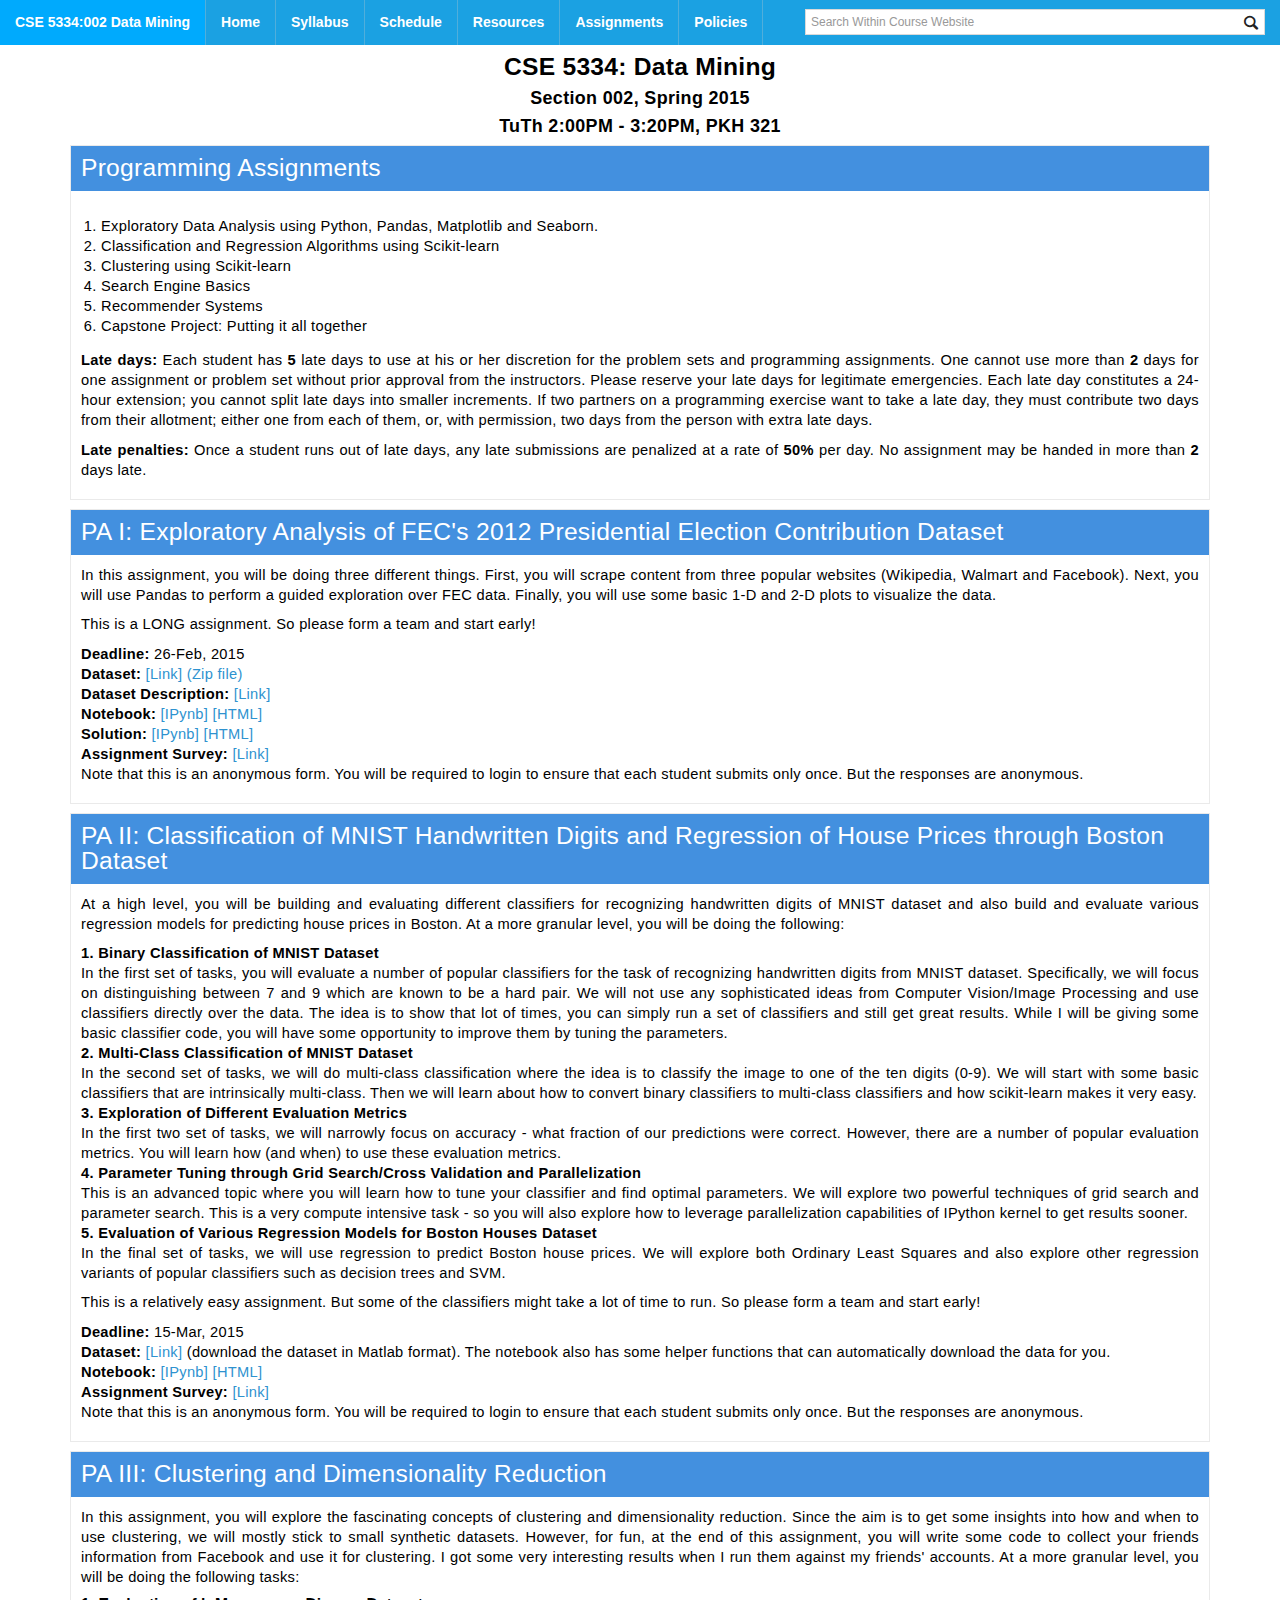
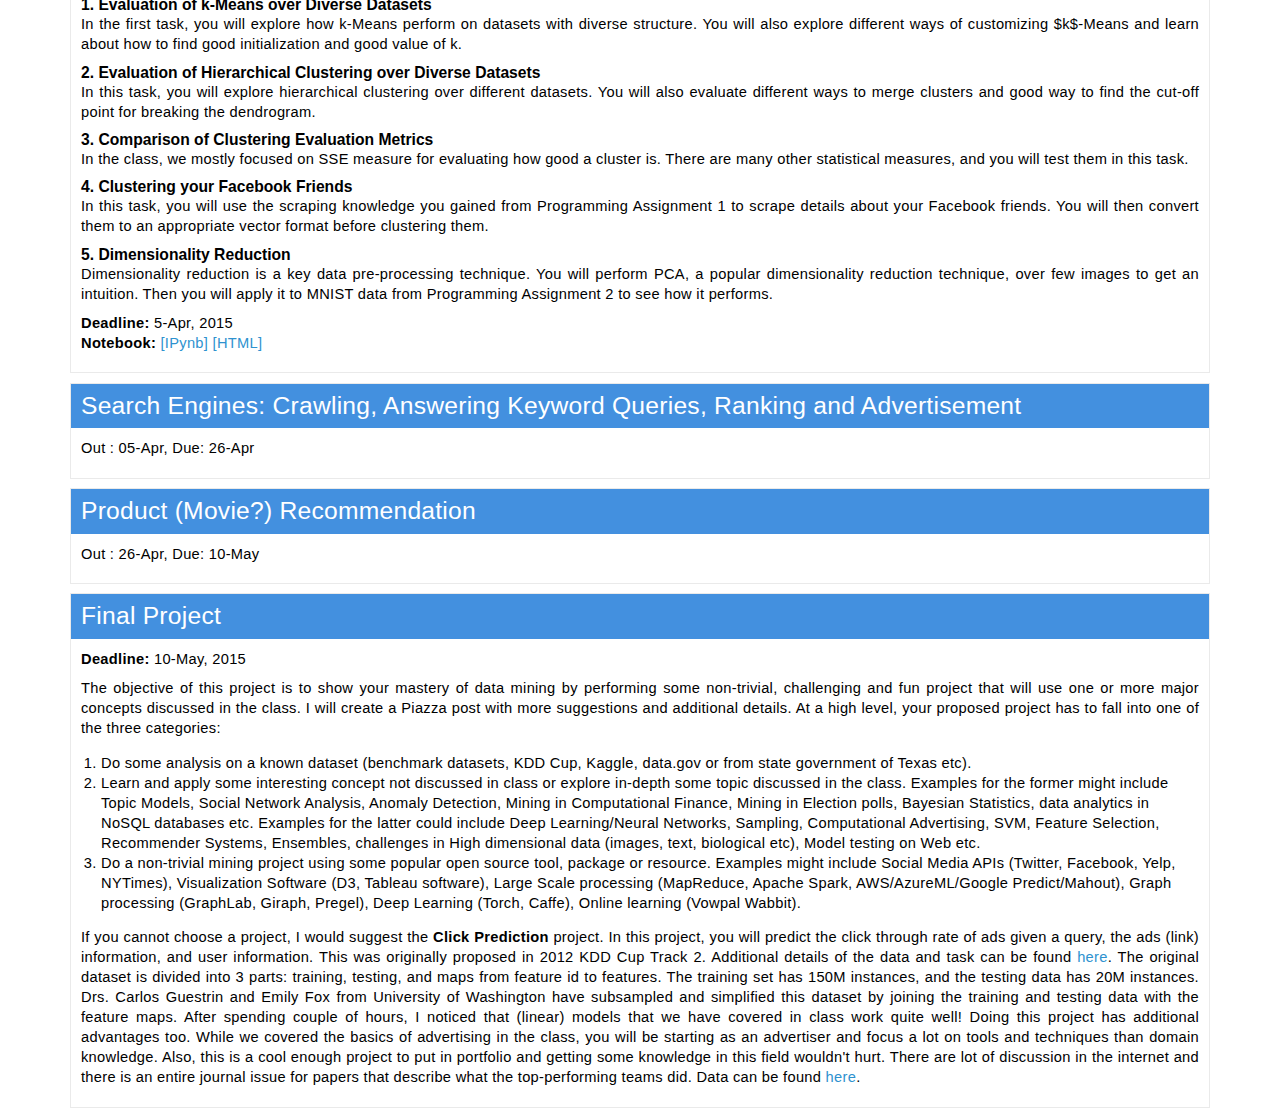
==== commit 78317790: "Added PA3 and PA6." ====
--- a/assignments.html
+++ b/assignments.html
@@ -127,7 +127,11 @@
 
                             <br/>
 
-                            <b>Assignment Survey: </b>  [TBD] <br/>
+                            <b>Assignment Survey: </b>  
+                                <a href="https://docs.google.com/forms/d/127vVj_R8oskvwwc0m6B61zAapGNkvaSVacAkKPmYIfs/viewform?usp=send_form">[Link]</a>
+                                 <br/>
+                                Note that this is an anonymous form. You will be required to login to ensure that each student submits only once.
+                                But the responses are anonymous.
 
                         </p>
 
@@ -189,22 +193,48 @@
                                     <a href="http://saravanan-thirumuruganathan.github.io/cse5334Spring2015/assignments/PA2/PA2_MNIST_Classification_Boston_Regression.ipynb">[IPynb]</a>
                                     <a href="http://saravanan-thirumuruganathan.github.io/cse5334Spring2015/assignments/PA2/PA2_MNIST_Classification_Boston_Regression.html">[HTML]</a>
                                     <br/>
-                        </p>
-
-                    </div>
-                </div>
-
-<p></p>
-
-
-                <div class="panel">
-                    <div class="panel-header bg-lightBlue fg-white">
-                        PA III: Clustering, Dimensionality Reduction and Basics of Deep Learning
-                    </div>
-                    <div class="panel-content">
-                        <p>
-                            Out : 15-Mar, Due: 5-Apr
-                        </p>
+                            <b>Assignment Survey: </b>  
+                                <a href="https://docs.google.com/forms/d/127vVj_R8oskvwwc0m6B61zAapGNkvaSVacAkKPmYIfs/viewform?usp=send_form">[Link]</a>
+                                 <br/>
+                                Note that this is an anonymous form. You will be required to login to ensure that each student submits only once.
+                                But the responses are anonymous.
+                        </p>
+
+                    </div>
+                </div>
+
+<p></p>
+
+
+                <div class="panel">
+                    <div class="panel-header bg-lightBlue fg-white">
+                        PA III: Clustering and Dimensionality Reduction
+                    </div>
+                    <div class="panel-content">
+
+
+<p>In this assignment, you will explore the fascinating concepts of clustering and dimensionality reduction. Since the aim is to get some insights into how and when to use clustering, we will mostly stick to small synthetic datasets. However, for fun, at the end of this assignment, you will write some code to collect your friends information from Facebook and use it for clustering. I got some very interesting results when I run them against my friends&#39; accounts. At a more granular level, you will be doing the following tasks:</p>
+<strong>1. Evaluation of k-Means over Diverse Datasets</strong>
+<p>In the first task, you will explore how k-Means perform on datasets with diverse structure. You will also explore different ways of customizing $k$-Means and learn about how to find good initialization and good value of k. </p>
+<strong>2. Evaluation of Hierarchical Clustering over Diverse Datasets</strong>
+<p>In this task, you will explore hierarchical clustering over different datasets. You will also evaluate different ways to merge clusters and good way to find the cut-off point for breaking the dendrogram.</p>
+<strong>3. Comparison of Clustering Evaluation Metrics</strong>
+<p>In the class, we mostly focused on SSE measure for evaluating how good a cluster is. There are many other statistical measures, and you will test them in this task.</p>
+<strong>4. Clustering your Facebook Friends</strong>
+<p>In this task, you will use the scraping knowledge you gained from Programming Assignment 1 to scrape details about your Facebook friends. You will then convert them to an appropriate vector format before clustering them.</p>
+<strong>5. Dimensionality Reduction</strong>
+<p>Dimensionality reduction is a key data pre-processing technique. You will perform PCA, a popular dimensionality reduction technique, over few images to get an intuition. Then you will apply it to MNIST data from Programming Assignment 2 to see how it performs.</p>
+
+
+                        <p>
+                            <b>Deadline: </b>  5-Apr, 2015 <br/>
+                            <b>Notebook: </b> 
+                                    <a href="http://saravanan-thirumuruganathan.github.io/cse5334Spring2015/assignments/PA3/PA3_Clustering_DimensionalityReduction.ipynb">[IPynb]</a>
+                                    <a href="http://saravanan-thirumuruganathan.github.io/cse5334Spring2015/assignments/PA2/PA3_Clustering_DimensionalityReduction.html">[HTML]</a>
+                                    <br/>
+                        </p>
+
+
                     </div>
                 </div>
 
@@ -248,7 +278,49 @@
                     </div>
                     <div class="panel-content">
                         <p>
-                            Out : 16-Mar, Due: 10-May
+                            <b>Deadline: </b>  10-May, 2015 <br/>
+                        </p>
+
+                        <p>
+The objective of this project is to show your mastery of data mining by performing some non-trivial, challenging and fun project
+that will use one or more major concepts discussed in the class.
+I will create a Piazza post with more suggestions and additional details.
+At a high level, your proposed project has to fall into one of the three categories:
+<ol>
+    <li> Do some analysis on a known dataset (benchmark datasets, KDD Cup, Kaggle, data.gov or from state government of Texas etc). 
+            
+    <li> Learn and apply some interesting concept not discussed in class or explore in-depth some topic discussed in the class. 
+            Examples for the former might include Topic Models, Social Network Analysis, Anomaly Detection, Mining in Computational Finance,
+                Mining in Election polls, Bayesian Statistics, data analytics in NoSQL databases etc.
+            Examples for the latter could include Deep Learning/Neural Networks, Sampling, Computational Advertising, SVM, Feature Selection, 
+                Recommender Systems, Ensembles, challenges in High dimensional data (images, text, biological etc), 
+                Model testing on Web etc.
+    <li> Do a non-trivial mining project using some popular open source tool, package or resource.
+            Examples might include Social Media APIs (Twitter, Facebook, Yelp, NYTimes),
+                 Visualization Software (D3, Tableau software), 
+                 Large Scale processing (MapReduce, Apache Spark, AWS/AzureML/Google Predict/Mahout),
+                 Graph processing (GraphLab, Giraph, Pregel),
+                 Deep Learning (Torch, Caffe), 
+                 Online learning (Vowpal Wabbit).
+
+</ol>
+        </p>
+        <p>
+If you cannot choose a project, I would suggest the <strong>Click Prediction</strong> project.
+In this project, you will predict the click through rate of ads given a query, the ads (link) information, and user information.
+This was originally proposed in 2012 KDD Cup Track 2.
+Additional details of the data and task can be found <a href="https://www.kddcup2012.org/c/kddcup2012-track2">here</a>.
+The original dataset is divided into 3 parts: training, testing, and maps from feature id to features. 
+The training set has 150M instances, and the testing data has 20M instances. 
+Drs. Carlos Guestrin and Emily Fox from University of Washington have subsampled and simplified this dataset by 
+joining the training and testing data with the feature maps. 
+After spending couple of hours, I noticed that (linear) models that we have covered in class work quite well!
+Doing this project has additional advantages too.
+While we covered the basics of advertising in the class, you will be starting as an advertiser and focus a lot on tools and techniques than domain knowledge.
+Also, this is a cool enough project to put in portfolio and getting some knowledge in this field wouldn't hurt.
+There are lot of discussion in the internet and there is an entire journal issue for papers that describe what the top-performing teams did.
+Data can be found <a href="http://courses.cs.washington.edu/courses/cse599c1/13wi/datasets/clickprediction_data.zip">here</a>.
+
                         </p>
                     </div>
                 </div>
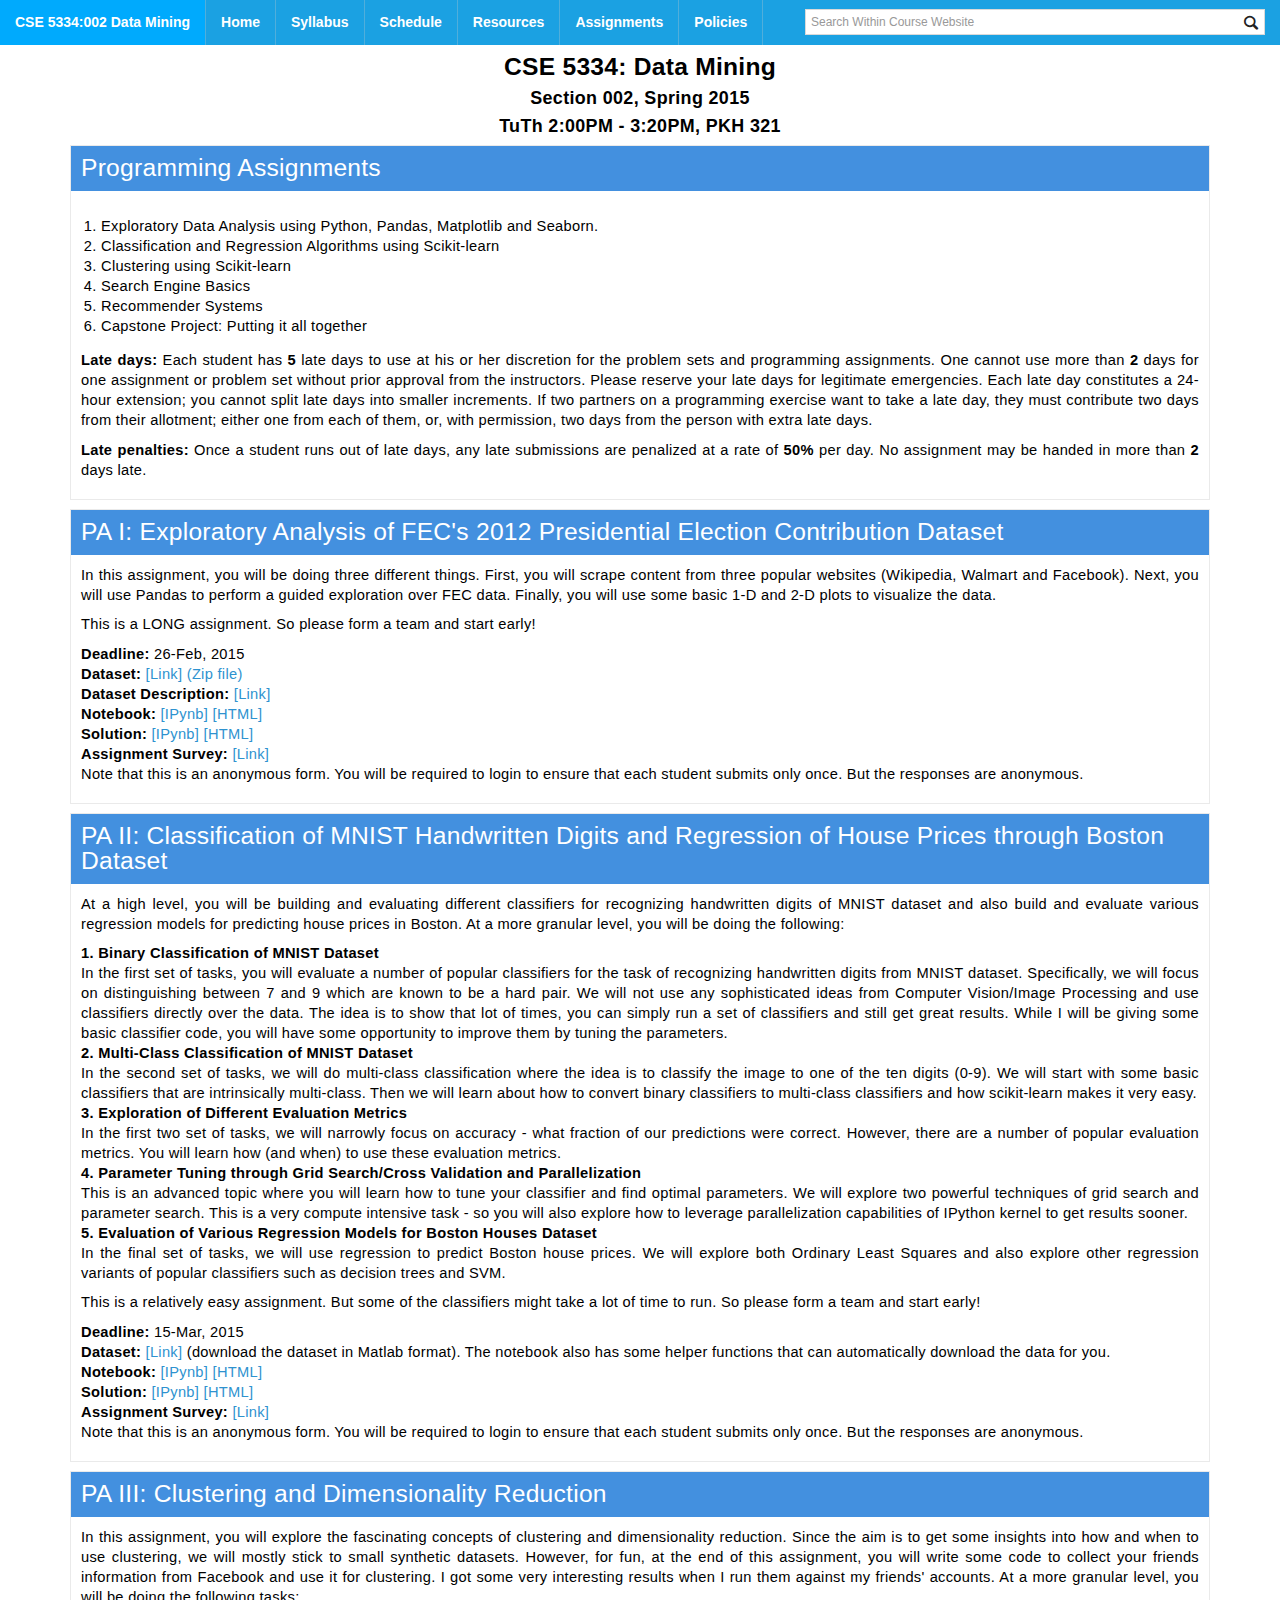
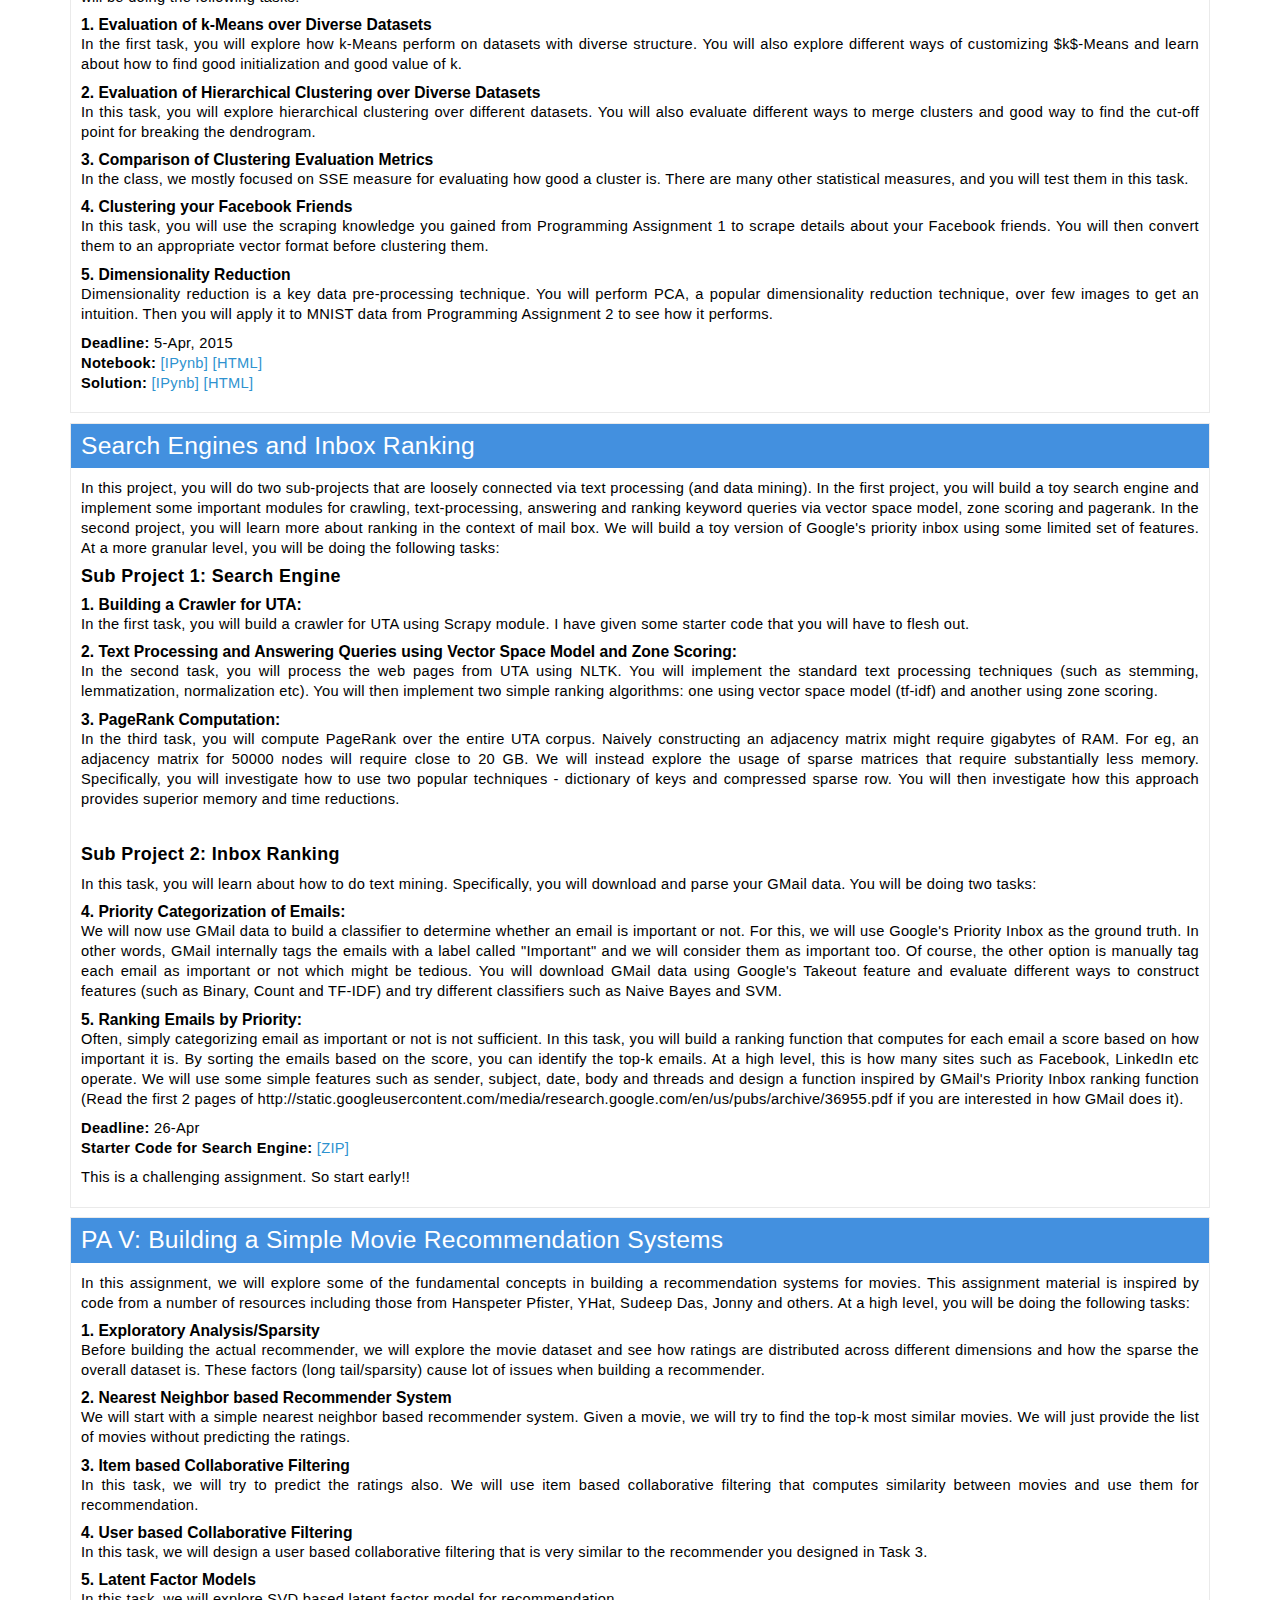
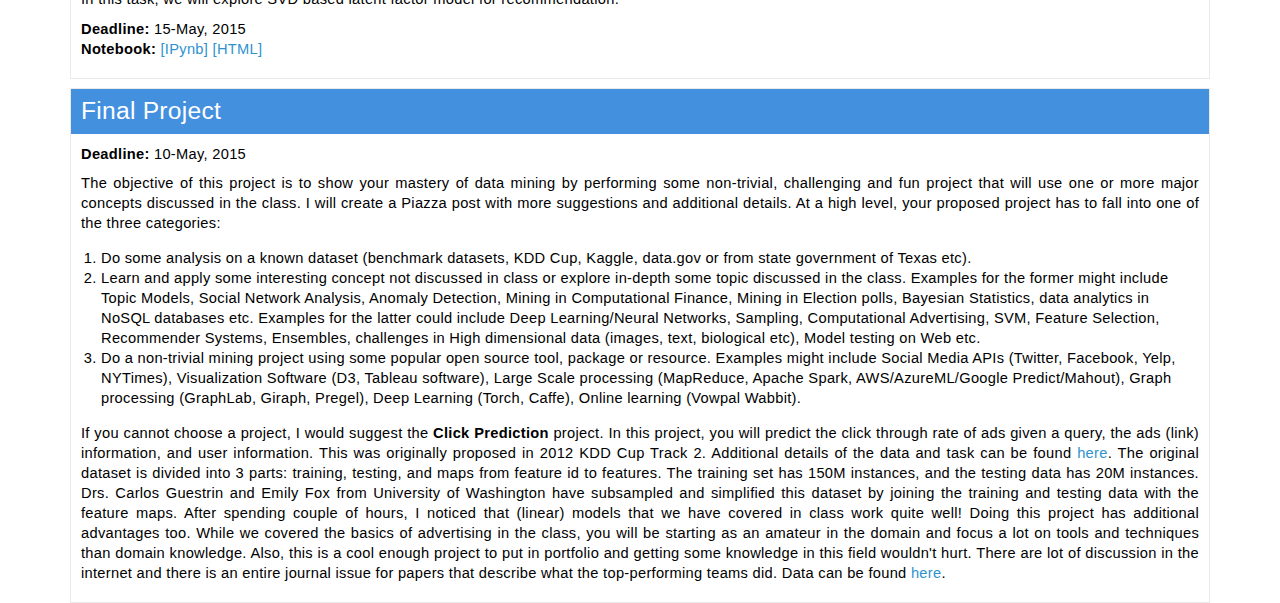
==== commit c3742809: "Added PA5 and solution for PA3." ====
--- a/assignments.html
+++ b/assignments.html
@@ -192,6 +192,10 @@
                             <b>Notebook: </b> 
                                     <a href="http://saravanan-thirumuruganathan.github.io/cse5334Spring2015/assignments/PA2/PA2_MNIST_Classification_Boston_Regression.ipynb">[IPynb]</a>
                                     <a href="http://saravanan-thirumuruganathan.github.io/cse5334Spring2015/assignments/PA2/PA2_MNIST_Classification_Boston_Regression.html">[HTML]</a>
+                                    <br/>
+                            <b>Solution: </b> 
+                                    <a href="http://saravanan-thirumuruganathan.github.io/cse5334Spring2015/assignments/PA2/soln_PA2_MNIST_Classification_Boston_Regression.ipynb">[IPynb]</a>
+                                    <a href="http://saravanan-thirumuruganathan.github.io/cse5334Spring2015/assignments/PA2/soln_PA2_MNIST_Classification_Boston_Regression.html">[HTML]</a>
                                     <br/>
                             <b>Assignment Survey: </b>  
                                 <a href="https://docs.google.com/forms/d/127vVj_R8oskvwwc0m6B61zAapGNkvaSVacAkKPmYIfs/viewform?usp=send_form">[Link]</a>
@@ -230,40 +234,140 @@
                             <b>Deadline: </b>  5-Apr, 2015 <br/>
                             <b>Notebook: </b> 
                                     <a href="http://saravanan-thirumuruganathan.github.io/cse5334Spring2015/assignments/PA3/PA3_Clustering_DimensionalityReduction.ipynb">[IPynb]</a>
-                                    <a href="http://saravanan-thirumuruganathan.github.io/cse5334Spring2015/assignments/PA2/PA3_Clustering_DimensionalityReduction.html">[HTML]</a>
-                                    <br/>
-                        </p>
-
-
-                    </div>
-                </div>
-
-<p></p>
-
-
-
-                <div class="panel">
-                    <div class="panel-header bg-lightBlue fg-white">
-                        Search Engines: Crawling, Answering Keyword Queries, Ranking and Advertisement
-                    </div>
-                    <div class="panel-content">
-                        <p>
-                            Out : 05-Apr, Due: 26-Apr
-                        </p>
-                    </div>
-                </div>
-
-<p></p>
-
-
-
-                <div class="panel">
-                    <div class="panel-header bg-lightBlue fg-white">
-                            Product (Movie?) Recommendation
-                    </div>
-                    <div class="panel-content">
-                        <p>
-                            Out : 26-Apr, Due: 10-May
+                                    <a href="http://saravanan-thirumuruganathan.github.io/cse5334Spring2015/assignments/PA3/PA3_Clustering_DimensionalityReduction.html">[HTML]</a>
+                                    <br/>
+                            <b>Solution: </b> 
+                                    <a href="http://saravanan-thirumuruganathan.github.io/cse5334Spring2015/assignments/PA3/soln_PA3_Clustering_DimensionalityReduction.ipynb">[IPynb]</a>
+                                    <a href="http://saravanan-thirumuruganathan.github.io/cse5334Spring2015/assignments/PA3/soln_PA3_Clustering_DimensionalityReduction.html">[HTML]</a>
+                                    <br/>
+                        </p>
+
+
+                    </div>
+                </div>
+
+<p></p>
+
+
+
+                <div class="panel">
+                    <div class="panel-header bg-lightBlue fg-white">
+                        Search Engines and Inbox Ranking
+                    </div>
+                    <div class="panel-content">
+                        <p>
+In this project, you will do two sub-projects that are loosely connected via text processing (and data  mining).
+In the first project, you will build a toy search engine and implement some important modules
+for crawling, text-processing, answering and ranking keyword queries via vector space model, zone scoring and pagerank.
+In the second project, you will learn more about ranking in the context of mail box.
+We will build a toy version of Google's priority inbox using some limited set of features.
+At a more granular level, you will be doing the following tasks:
+</p>
+
+<h4>Sub Project 1: Search Engine </h4> 
+<strong>1. Building a Crawler for UTA:</strong>
+<p>
+    In the first task, you will build a crawler for UTA using Scrapy module. 
+    I have given some starter code that you will have to flesh out.
+</p>
+<strong>2. Text Processing and Answering Queries using Vector Space Model and Zone Scoring:</strong>
+<p>
+    In the second task, you will process the web pages from UTA using NLTK.
+    You will implement the standard text processing techniques (such as stemming, lemmatization, normalization etc).
+    You will then implement two simple ranking algorithms: one using vector space model (tf-idf) and another using zone scoring.
+</p>
+<strong>3. PageRank Computation:</strong>
+<p>
+    In the third task, you will compute PageRank over the entire UTA corpus.
+    Naively constructing an adjacency matrix might require gigabytes of RAM.
+    For eg, an adjacency matrix for 50000 nodes will require close to 20 GB.
+    We will instead explore the usage of sparse matrices that require substantially less memory.
+    Specifically, you will investigate how to use two popular techniques - 
+        dictionary of keys and compressed sparse row.
+    You will then investigate how this approach provides superior memory and time reductions.
+</p>
+
+&nbsp; <br/>
+<h4>Sub Project 2: Inbox Ranking</h4>
+<p>
+In this task, you will learn about how to do text mining. 
+Specifically, you will download and parse your GMail data.
+You will be doing two tasks:
+</p>
+
+<strong>4. Priority Categorization of Emails:</strong>
+<p>
+    We will now use GMail data to build a classifier to determine whether an email is important or not.
+    For this, we will use Google's Priority Inbox as the ground truth.
+    In other words, GMail internally tags the emails with a label called "Important" and we will consider them as important too.
+    Of course, the other option is manually tag each email as important or not which might be tedious.
+    You will download GMail data using Google's Takeout feature and evaluate different ways to construct 
+    features (such as Binary, Count and TF-IDF) and try different classifiers such as Naive Bayes and SVM.
+</p>
+<strong>5. Ranking Emails by Priority:</strong>
+<p>
+    Often, simply categorizing email as important or not is not sufficient.
+    In this task, you will build a ranking function that computes for each email a score based on how important it is.
+    By sorting the emails based on the score, you can identify the top-k emails.
+    At a high level, this is how many sites such as Facebook, LinkedIn etc operate.
+    We will use some simple features such as sender, subject, date, body and threads 
+    and design a function inspired by GMail's Priority Inbox ranking function 
+    (Read the first 2 pages of http://static.googleusercontent.com/media/research.google.com/en/us/pubs/archive/36955.pdf if you are interested in 
+    how GMail does it).
+</p>
+
+                        <p>
+                            <b>Deadline:</b> 26-Apr <br/>
+                            <b>Starter Code for Search Engine: </b> 
+                                    <a href="http://saravanan-thirumuruganathan.github.io/cse5334Spring2015/assignments/PA4/PA4.zip">[ZIP]</a>
+                                    <br/>
+                        </p>
+                        <p>
+                            This is a challenging assignment. So start early!!
+                        </p>
+                    </div>
+                </div>
+
+<p></p>
+
+
+
+                <div class="panel">
+                    <div class="panel-header bg-lightBlue fg-white">
+                            PA V: Building a Simple Movie Recommendation Systems
+                    </div>
+                    <div class="panel-content">
+<p>
+In this assignment, we will explore some of the fundamental concepts in building a recommendation systems for movies. This assignment material is inspired by code from a number of resources including those from Hanspeter Pfister, YHat, Sudeep Das, Jonny and others. At a high level, you will be doing the following tasks:
+</p>
+<strong>1. Exploratory Analysis/Sparsity</strong>
+<p>
+Before building the actual recommender, we will explore the movie dataset and see how ratings are distributed across different dimensions and how the sparse the overall dataset is. These factors (long tail/sparsity) cause lot of issues when building a recommender.
+</p>
+<strong>2. Nearest Neighbor based Recommender System</strong>
+<p>
+We will start with a simple nearest neighbor based recommender system. Given a movie, we will try to find the top-k most similar movies. We will just provide the list of movies without predicting the ratings.
+</p>
+<strong>3. Item based Collaborative Filtering</strong>
+<p>
+In this task, we will try to predict the ratings also. We will use item based collaborative filtering that computes similarity between movies and use them for recommendation.
+</p>
+<strong>4. User based Collaborative Filtering</strong>
+<p>
+In this task, we will design a user based collaborative filtering that is very similar to the recommender you designed in Task 3.
+</p>
+<strong>5. Latent Factor Models</strong>
+<p>
+In this task, we will explore SVD based latent factor model for recommendation. 
+</p>
+
+
+                        <p>
+                            <b>Deadline: </b>  15-May, 2015 <br/>
+                            <b>Notebook: </b> 
+                                    <a href="http://saravanan-thirumuruganathan.github.io/cse5334Spring2015/assignments/PA5/PA5_RecSys.ipynb">[IPynb]</a>
+                                    <a href="http://saravanan-thirumuruganathan.github.io/cse5334Spring2015/assignments/PA5/PA5_RecSys.html">[HTML]</a>
+                                    <br/>
                         </p>
                     </div>
                 </div>
@@ -316,7 +420,7 @@
 joining the training and testing data with the feature maps. 
 After spending couple of hours, I noticed that (linear) models that we have covered in class work quite well!
 Doing this project has additional advantages too.
-While we covered the basics of advertising in the class, you will be starting as an advertiser and focus a lot on tools and techniques than domain knowledge.
+While we covered the basics of advertising in the class, you will be starting as an amateur in the domain and focus a lot on tools and techniques than domain knowledge.
 Also, this is a cool enough project to put in portfolio and getting some knowledge in this field wouldn't hurt.
 There are lot of discussion in the internet and there is an entire journal issue for papers that describe what the top-performing teams did.
 Data can be found <a href="http://courses.cs.washington.edu/courses/cse599c1/13wi/datasets/clickprediction_data.zip">here</a>.
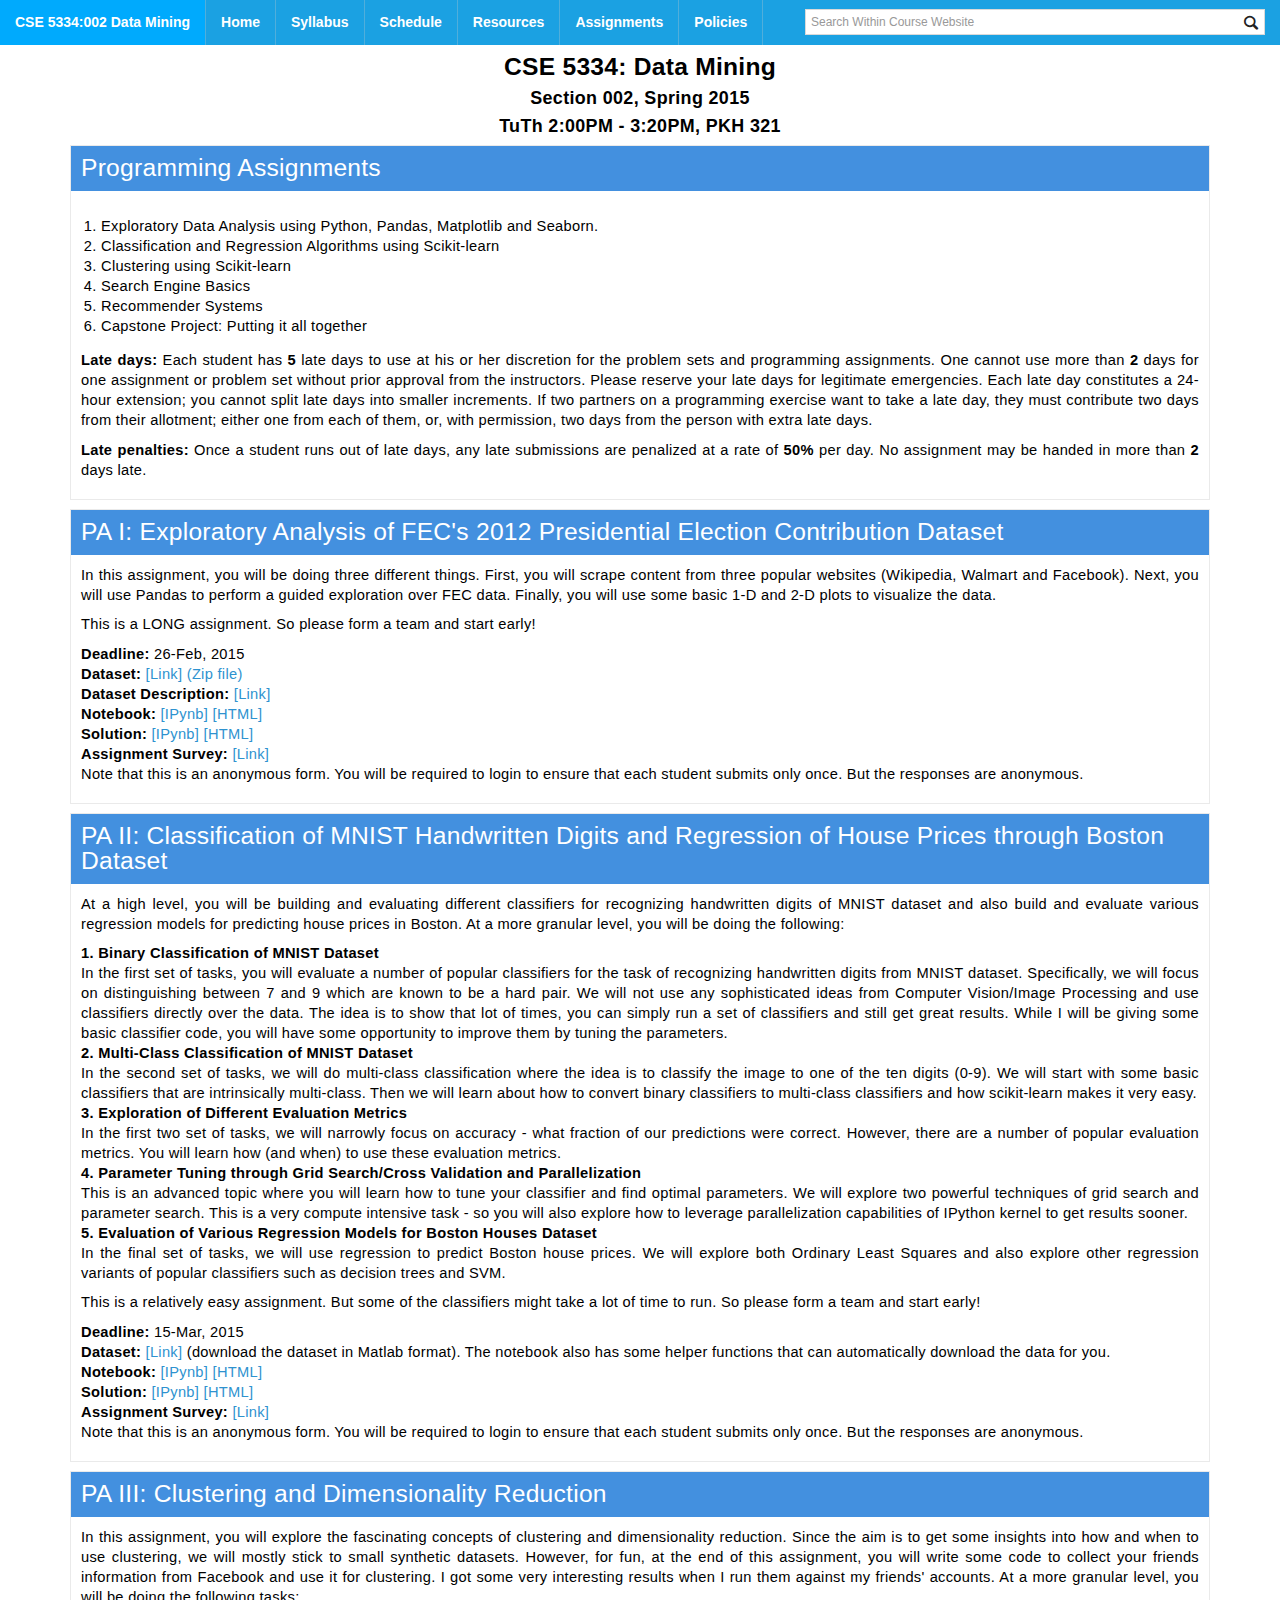
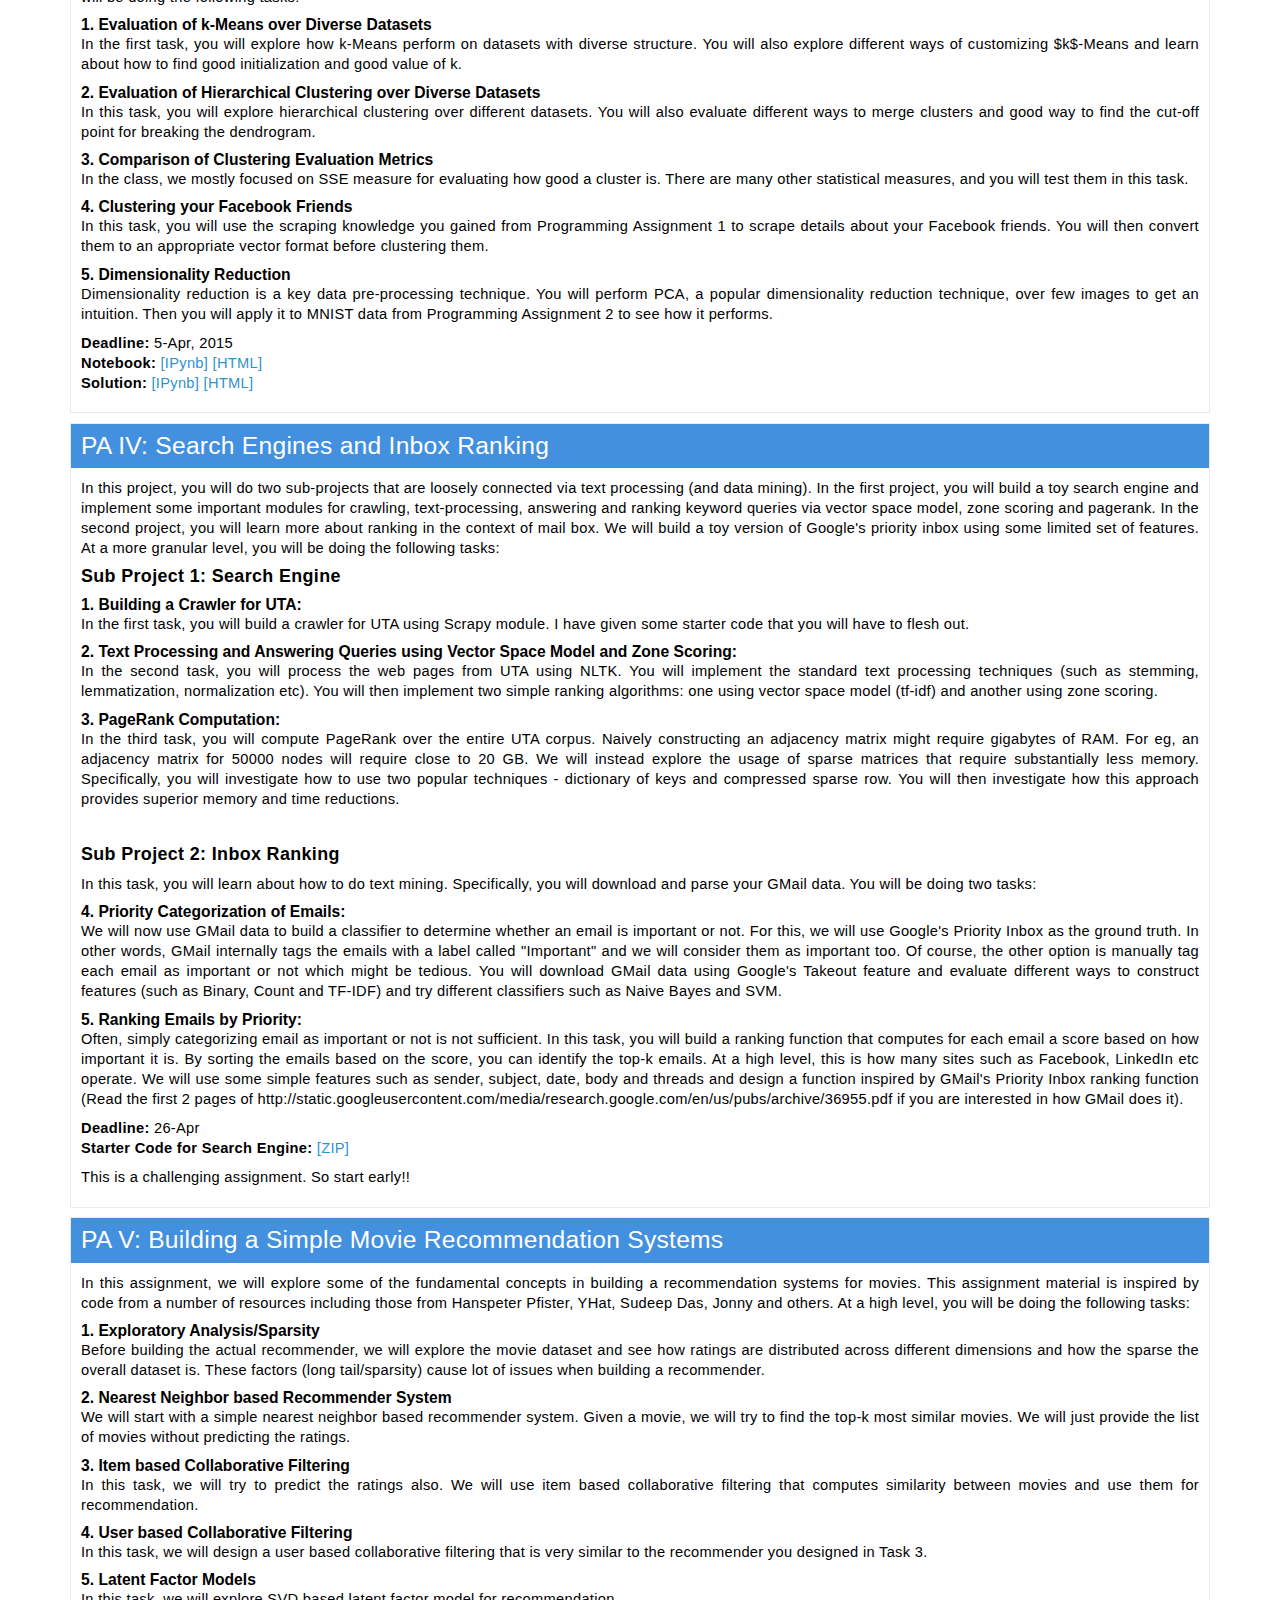
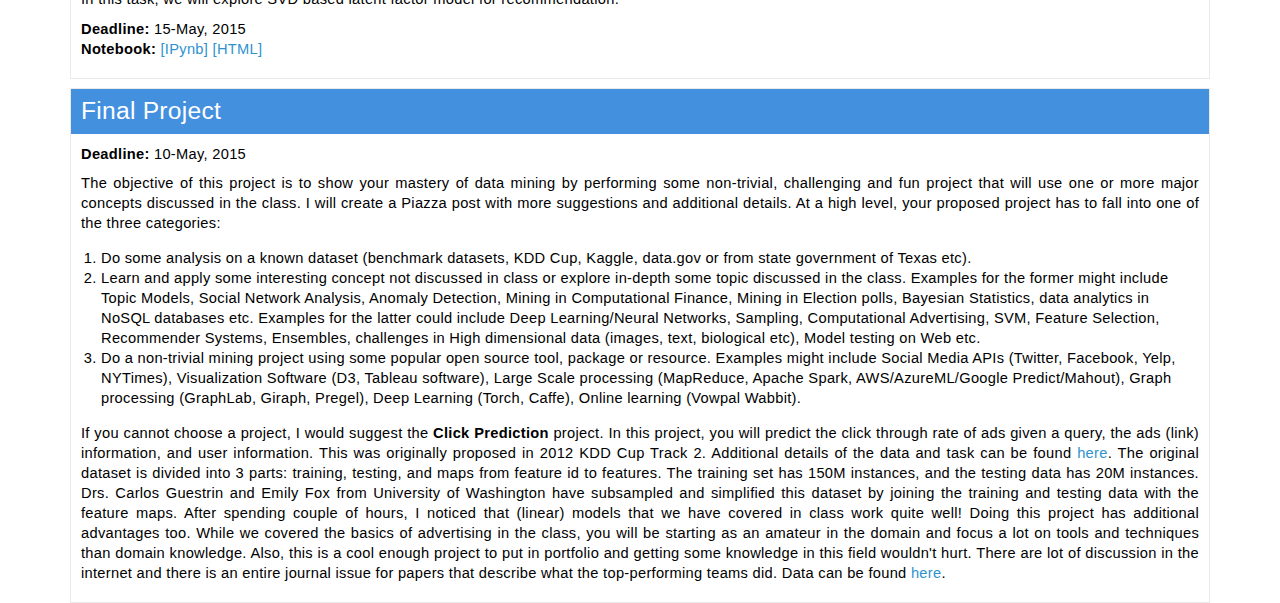
==== commit 72fd7c40: "Added slides for Neural networks and deep learning, LSH and computational advertising." ====
--- a/assignments.html
+++ b/assignments.html
@@ -252,7 +252,7 @@
 
                 <div class="panel">
                     <div class="panel-header bg-lightBlue fg-white">
-                        Search Engines and Inbox Ranking
+                        PA IV: Search Engines and Inbox Ranking
                     </div>
                     <div class="panel-content">
                         <p>
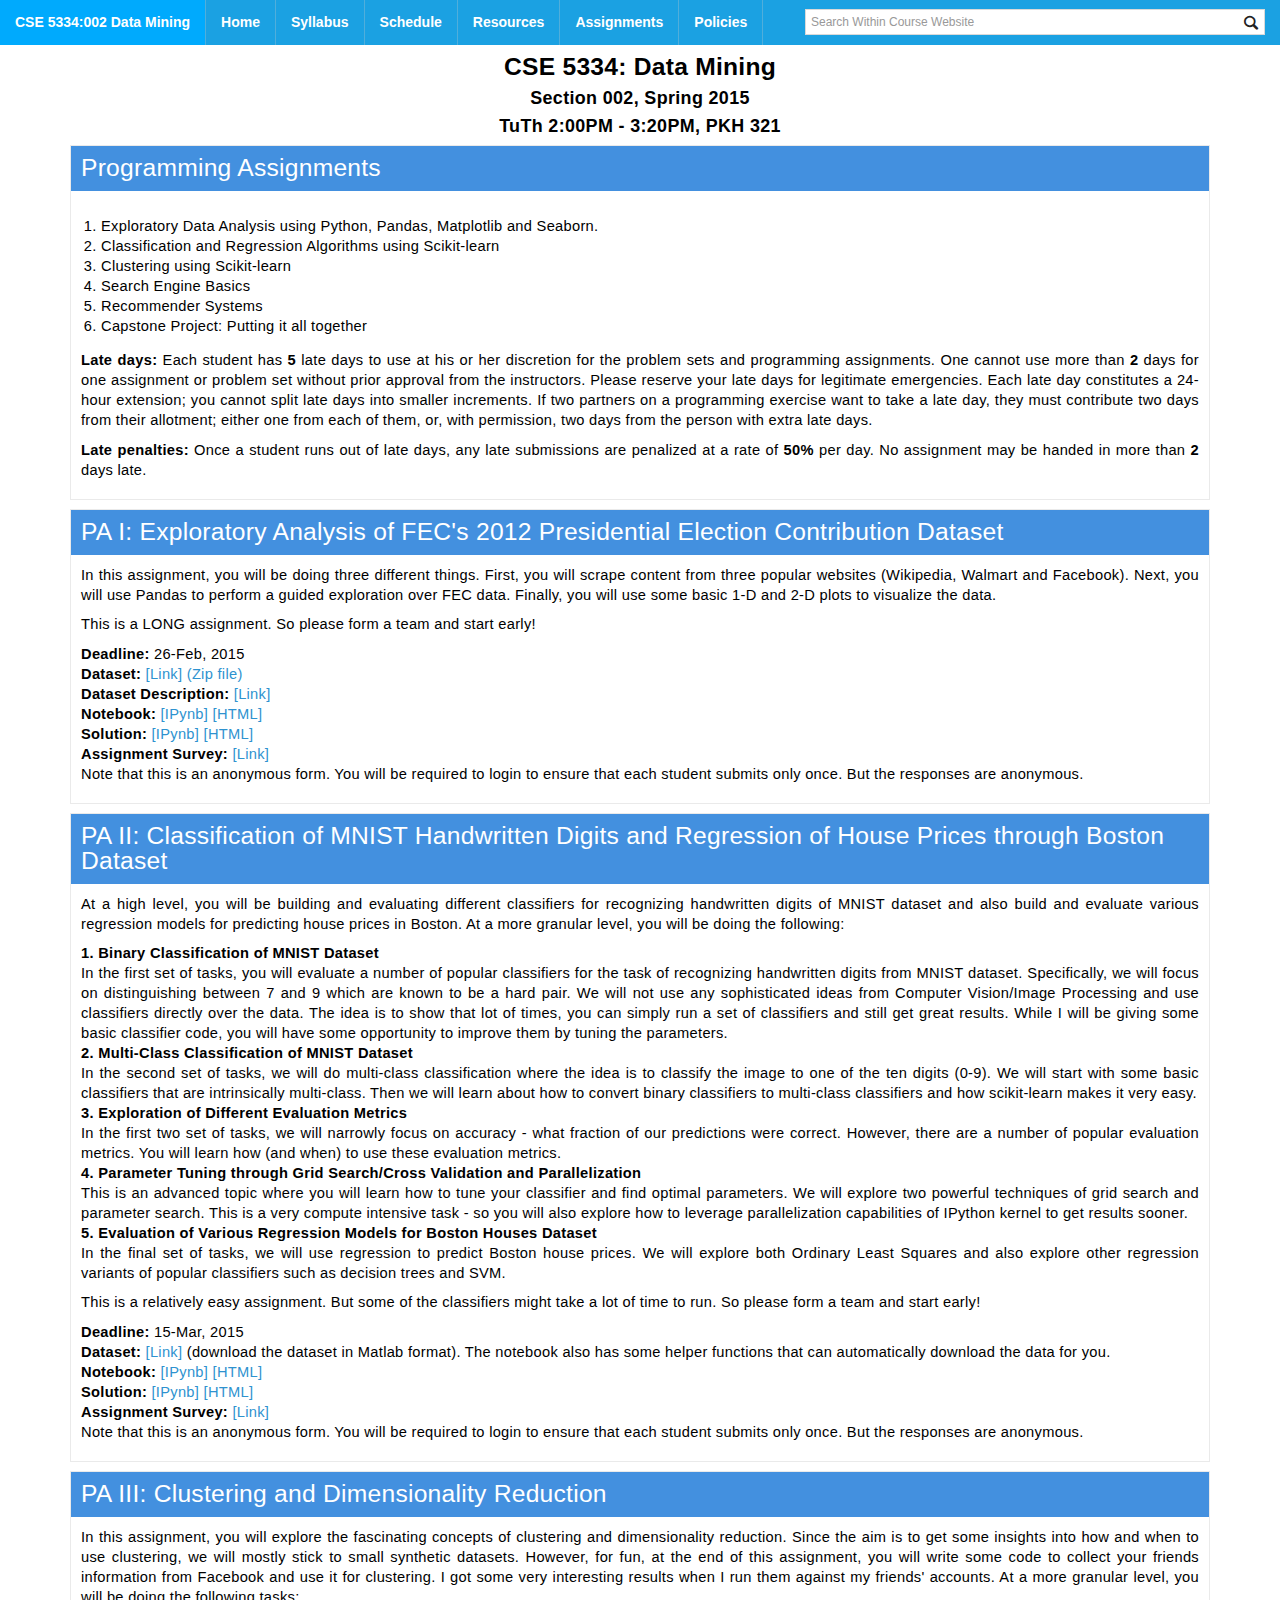
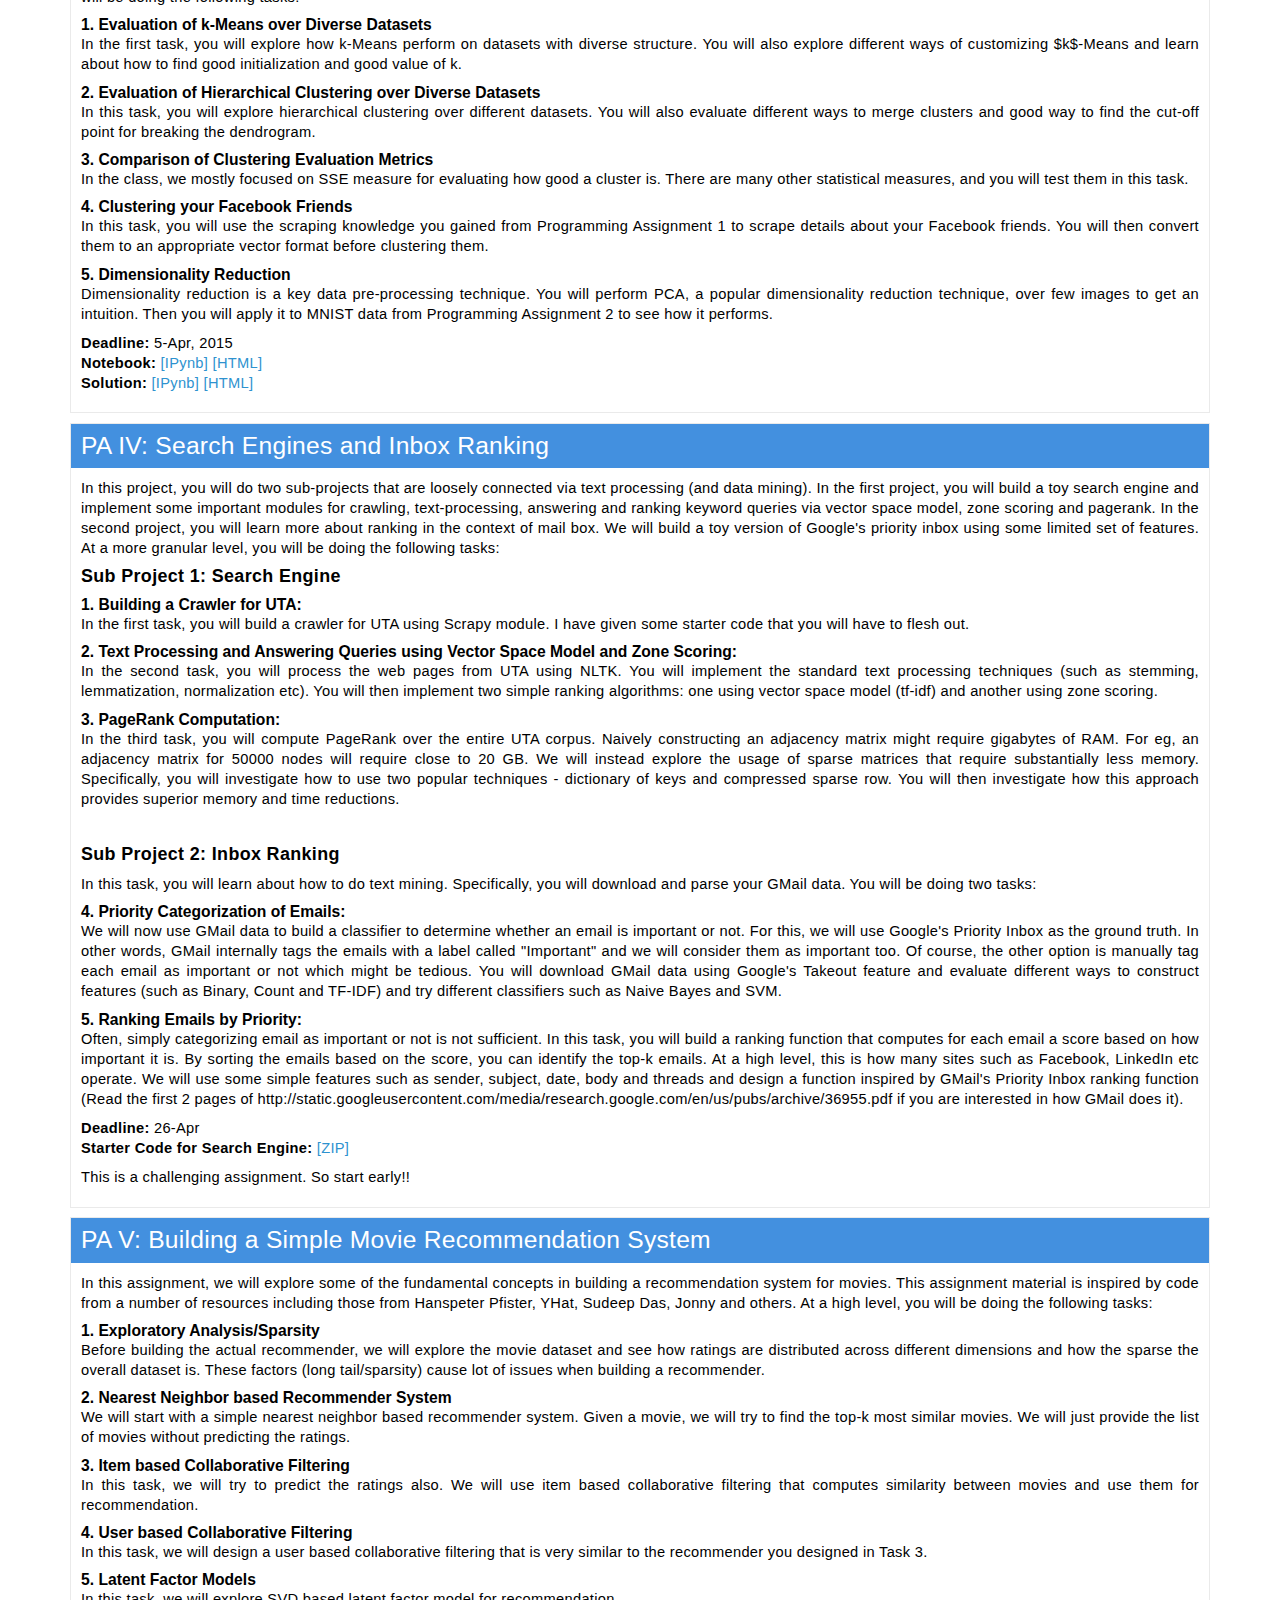
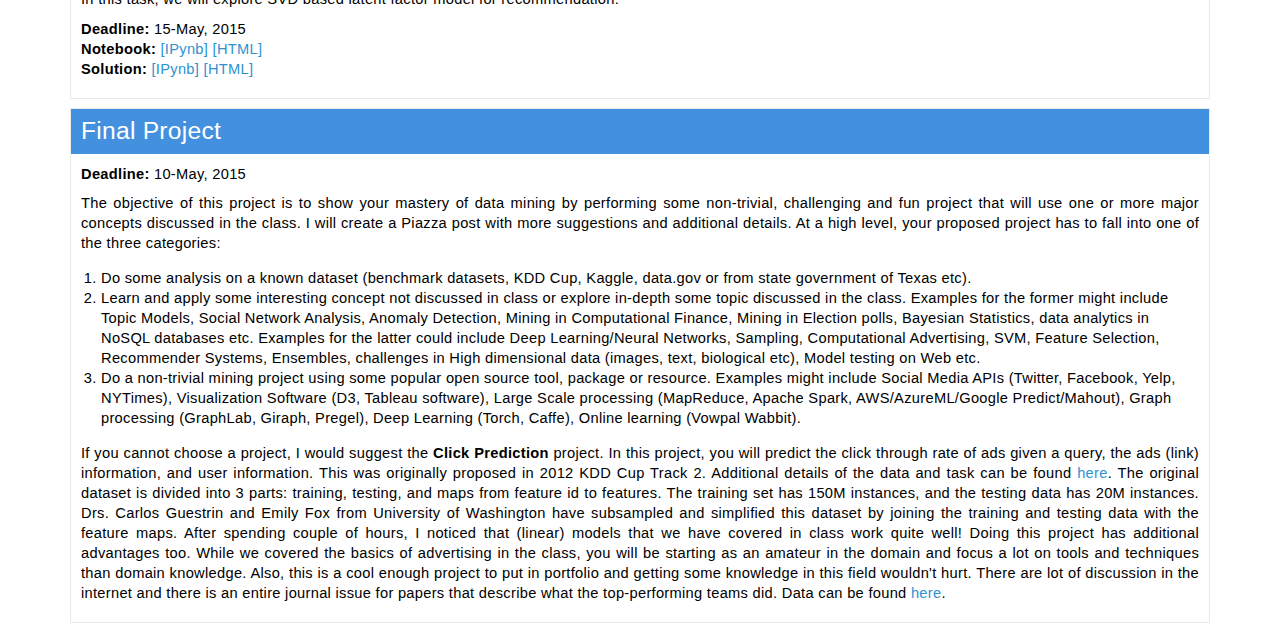
==== commit 1ba5fe4e: "Added slides for ensembles, feature selection and sampling. Also added sample solution for PA5." ====
--- a/assignments.html
+++ b/assignments.html
@@ -334,11 +334,11 @@
 
                 <div class="panel">
                     <div class="panel-header bg-lightBlue fg-white">
-                            PA V: Building a Simple Movie Recommendation Systems
-                    </div>
-                    <div class="panel-content">
-<p>
-In this assignment, we will explore some of the fundamental concepts in building a recommendation systems for movies. This assignment material is inspired by code from a number of resources including those from Hanspeter Pfister, YHat, Sudeep Das, Jonny and others. At a high level, you will be doing the following tasks:
+                            PA V: Building a Simple Movie Recommendation System
+                    </div>
+                    <div class="panel-content">
+<p>
+In this assignment, we will explore some of the fundamental concepts in building a recommendation system for movies. This assignment material is inspired by code from a number of resources including those from Hanspeter Pfister, YHat, Sudeep Das, Jonny and others. At a high level, you will be doing the following tasks:
 </p>
 <strong>1. Exploratory Analysis/Sparsity</strong>
 <p>
@@ -367,6 +367,10 @@
                             <b>Notebook: </b> 
                                     <a href="http://saravanan-thirumuruganathan.github.io/cse5334Spring2015/assignments/PA5/PA5_RecSys.ipynb">[IPynb]</a>
                                     <a href="http://saravanan-thirumuruganathan.github.io/cse5334Spring2015/assignments/PA5/PA5_RecSys.html">[HTML]</a>
+                                    <br/>
+                            <b>Solution: </b> 
+                                    <a href="http://saravanan-thirumuruganathan.github.io/cse5334Spring2015/assignments/PA5/soln_PA5_RecSys.ipynb">[IPynb]</a>
+                                    <a href="http://saravanan-thirumuruganathan.github.io/cse5334Spring2015/assignments/PA5/soln_PA5_RecSys.html">[HTML]</a>
                                     <br/>
                         </p>
                     </div>
